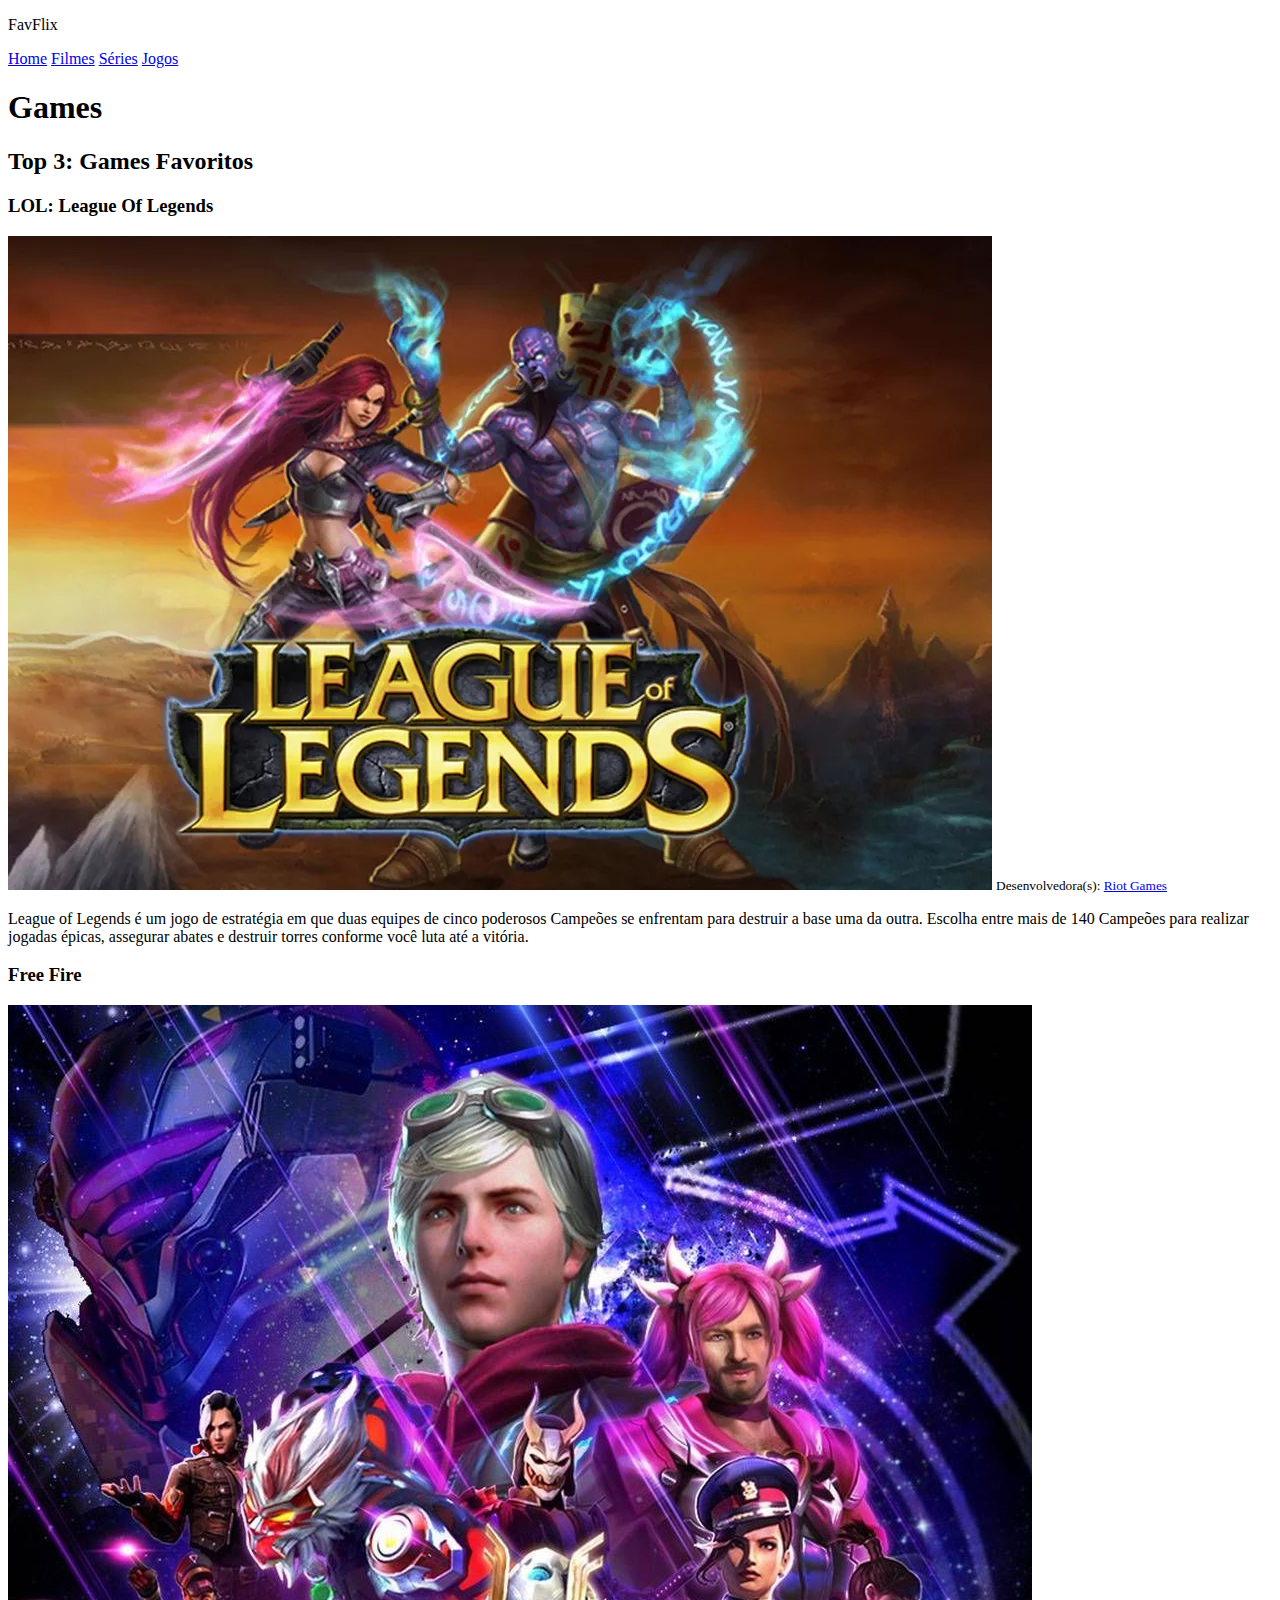
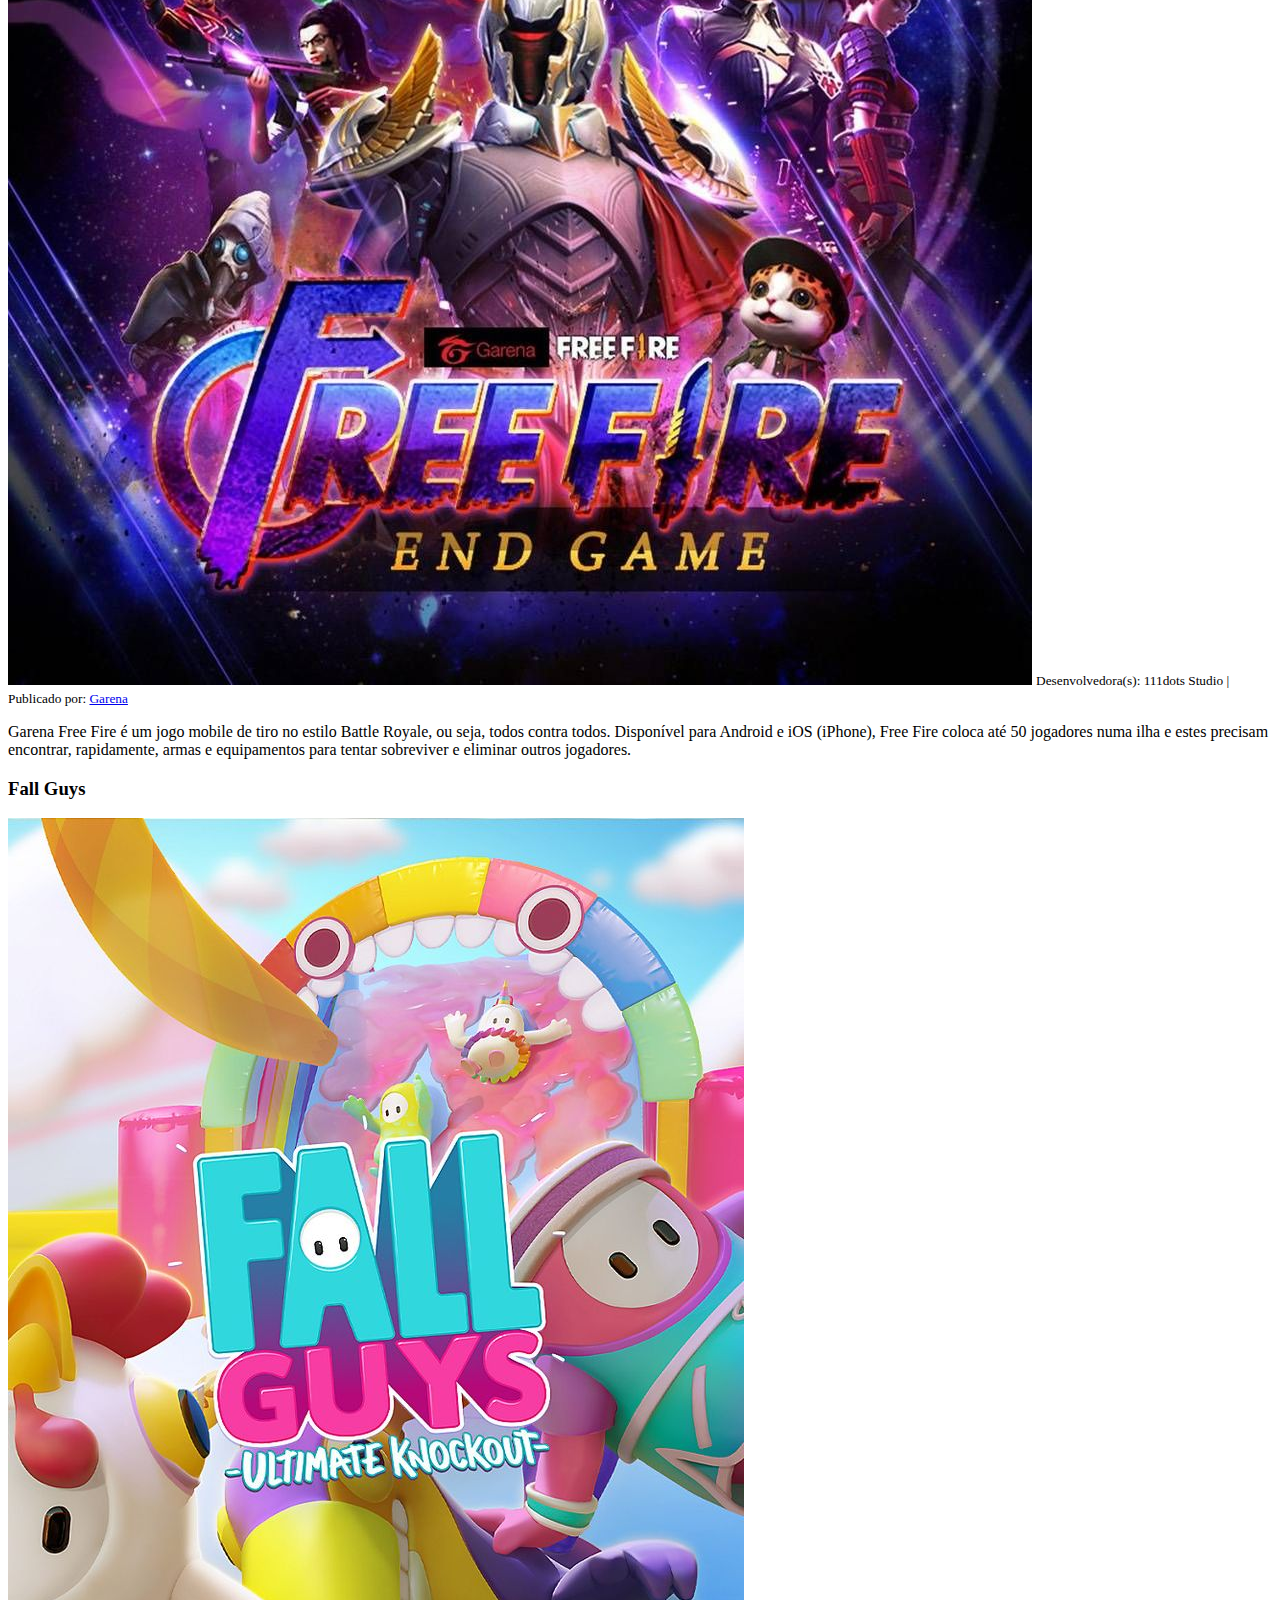
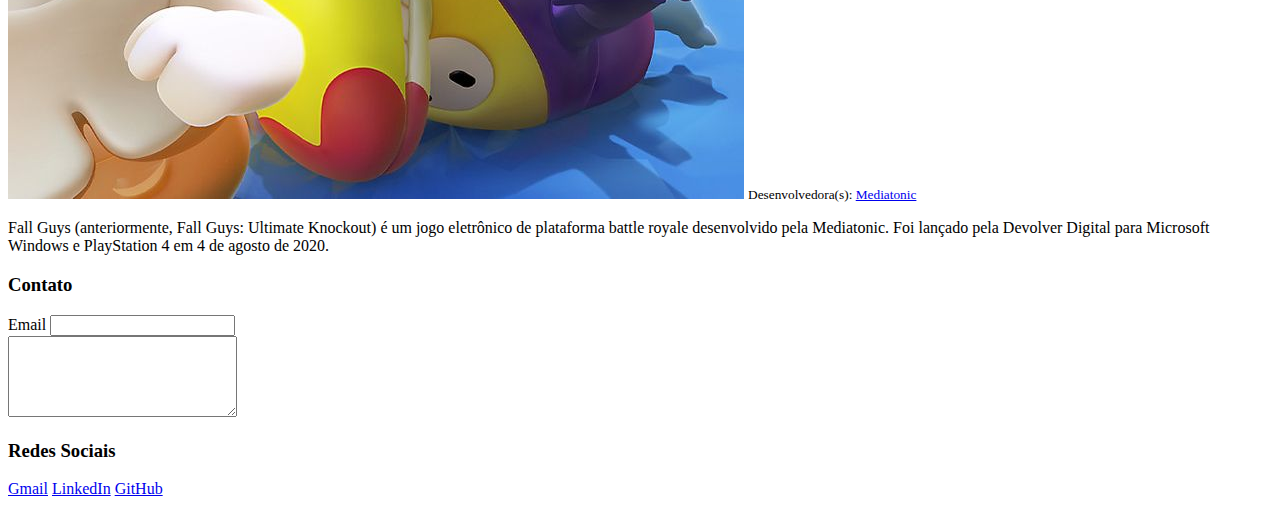
==== games.html @ 5ca2e0cc "add html structure part02" ====
<!DOCTYPE html>
<html lang="pt-BR">
    
<head>
    <meta charset="UTF-8">
    <meta http-equiv="X-UA-Compatible" content="IE=edge">
    <meta name="viewport" content="width=device-width, initial-scale=1.0">
    <title>FavFlix - Jogos</title>
</head>

    <body>
        <!--Website header-->
        <header>

            <p class="brand"><span class="white">Fav</span><span class="purple">Flix</span></p>

            <nav>

                <a class="links-navbar" href="index.html">Home</a>
                <a class="links-navbar" href="movies.html">Filmes</a>
                <a class="links-navbar" href="series.html">Séries</a>
                <a class="links-navbar" href="games.html">Jogos</a>

            </nav>

        </header>

        <!--Website body-->
        <main>

            <article>

                <h1 class="article-title">Games</h1>
                <h2 class="article-subtitle">Top 3: Games Favoritos</h2>

                <section class="article-container">

                    <h3>LOL: League Of Legends</h3>

                    <div class="container-contents">

                        <img src="images/games/lol.webp" alt="imagem do jogo LOL">
                        <small>Desenvolvedora(s): <a href="https://www.riotgames.com/pt-br" target="_blank">Riot Games</a></small>
                        <p>
                            League of Legends é um jogo de estratégia em que duas equipes de cinco poderosos Campeões se enfrentam para destruir a base uma da outra. 
                            Escolha entre mais de 140 Campeões para realizar jogadas épicas, assegurar abates e destruir torres conforme você luta até a vitória.
                        </p>

                    </div>

                </section>

                <section class="article-container">

                    <h3>Free Fire</h3>

                    <div class="container-contents">

                        <img src="images/games/free-fire.jpg" alt="imagem do filme coco">
                        <small>
                            Desenvolvedora(s): 111dots Studio |
                            Publicado por: <a href="https://reward.ff.garena.com/en">Garena</a>
                        </small>
                        <p>
                            Garena Free Fire é um jogo mobile de tiro no estilo Battle Royale, ou seja, todos contra todos. 
                            Disponível para Android e iOS (iPhone), Free Fire coloca até 50 jogadores numa ilha e estes precisam encontrar, rapidamente, 
                            armas e equipamentos para tentar sobreviver e eliminar outros jogadores.
                        </p>

                    </div>

                </section>

                <section class="article-container">

                    <h3>Fall Guys</h3>

                    <div class="container-contents">

                        <img src="images/games/fall-guys.jpg" alt="imagem do filme interestelar">
                        <small>Desenvolvedora(s): <a href="https://www.mediatonicgames.com/" target="_blank">Mediatonic</a></small>
                        <p>
                            Fall Guys (anteriormente, Fall Guys: Ultimate Knockout) é um jogo eletrônico de plataforma battle royale desenvolvido pela Mediatonic. 
                            Foi lançado pela Devolver Digital para Microsoft Windows e PlayStation 4 em 4 de agosto de 2020.
                        </p>

                    </div>

                </section>

            </article>

        </main>

        <!--Website footer-->
        <footer>

            <section class="contact">

                <div class="form-container">

                    <h3>Contato</h3>

                    <form>

                        <span id="email">Email</span>
                        <input type="email"> <br>
                        <textarea name="text-box" id="text-box" cols="26" rows="5"></textarea>

                    </form>

                </div>

            </section>

            <section class="social-media">

                <h3>Redes Sociais</h3>

                <div class="social-media-container">

                    <a href="mailto:thasyotp2002@gmail.com" target="_blank" class="links-social-media">Gmail</a>
                    <a href="https://www.linkedin.com/in/thasyo-peres-63aa27235/" target="_blank" class="links-social-media">LinkedIn</a>
                    <a href="https://github.com/Thasyo" target="_blank" class="links-social-media">GitHub</a>

                </div>

            </section>

        </footer>

    </body>

</html>
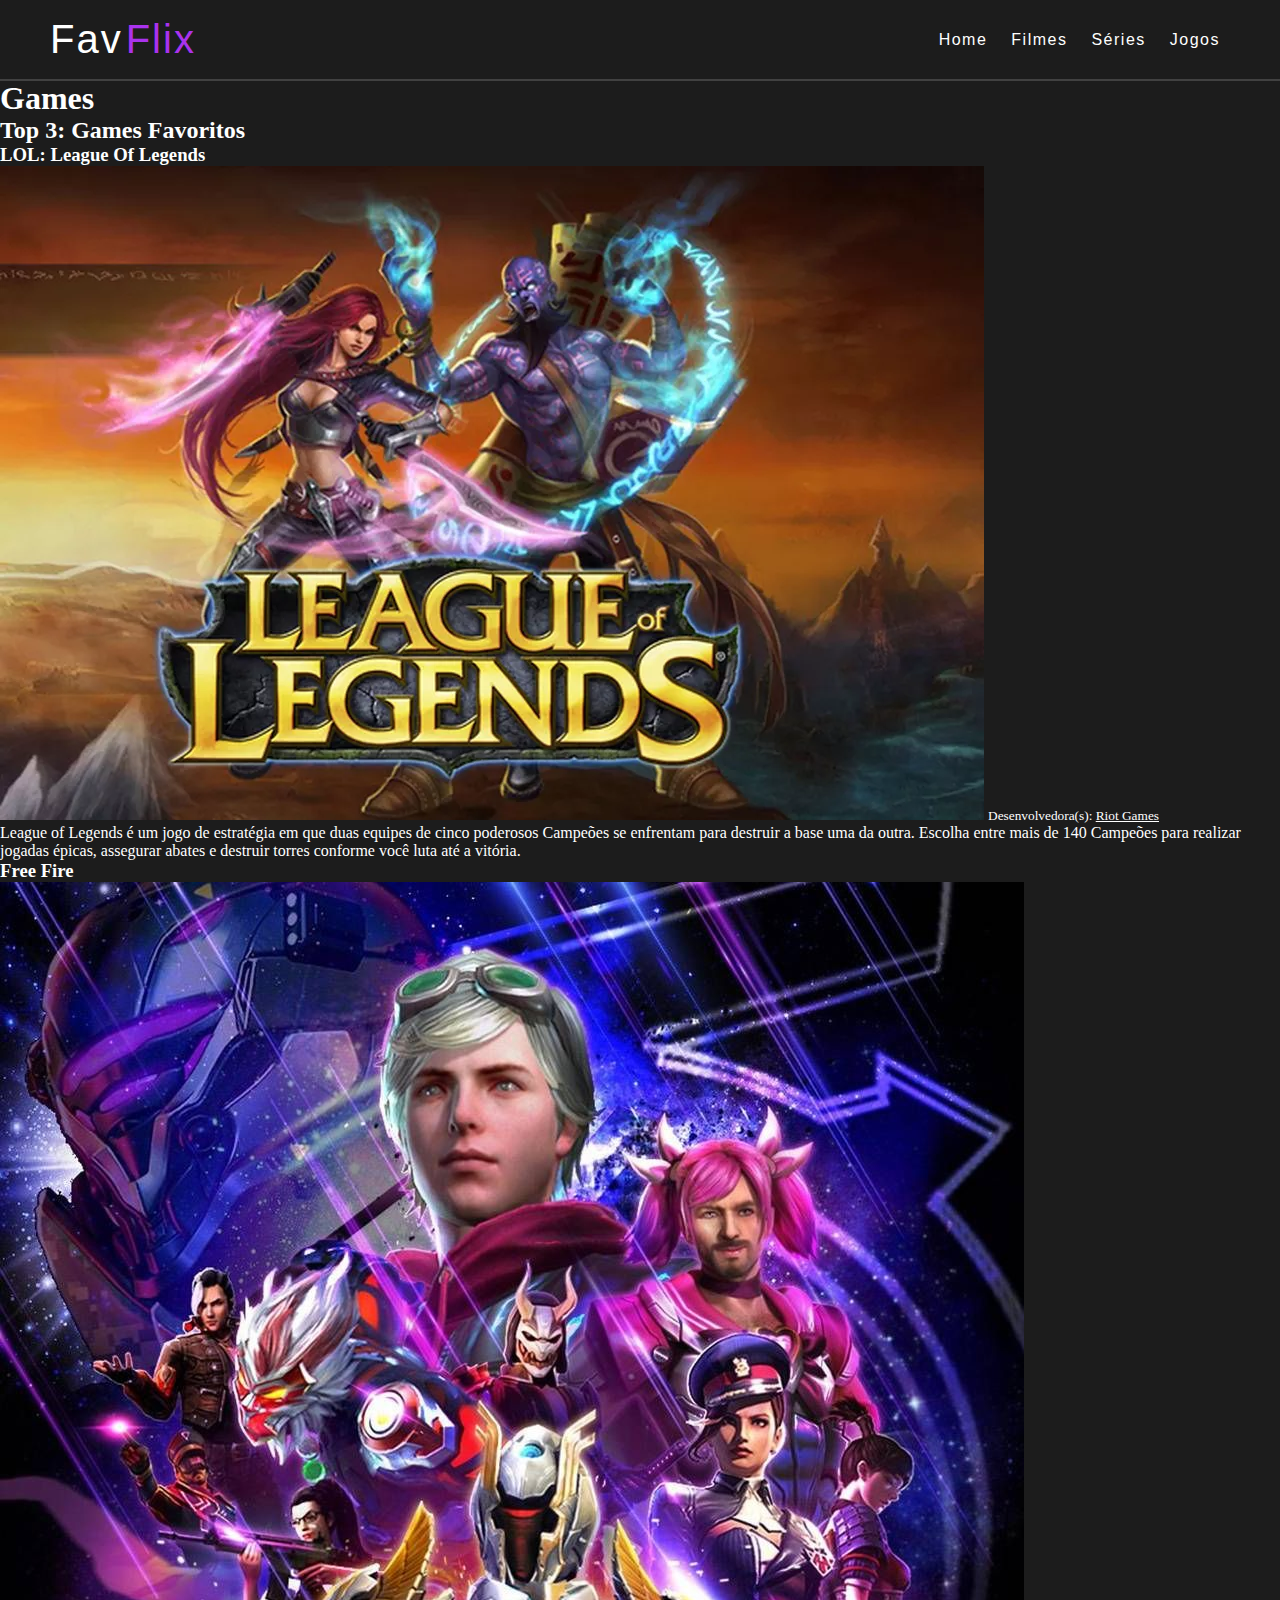
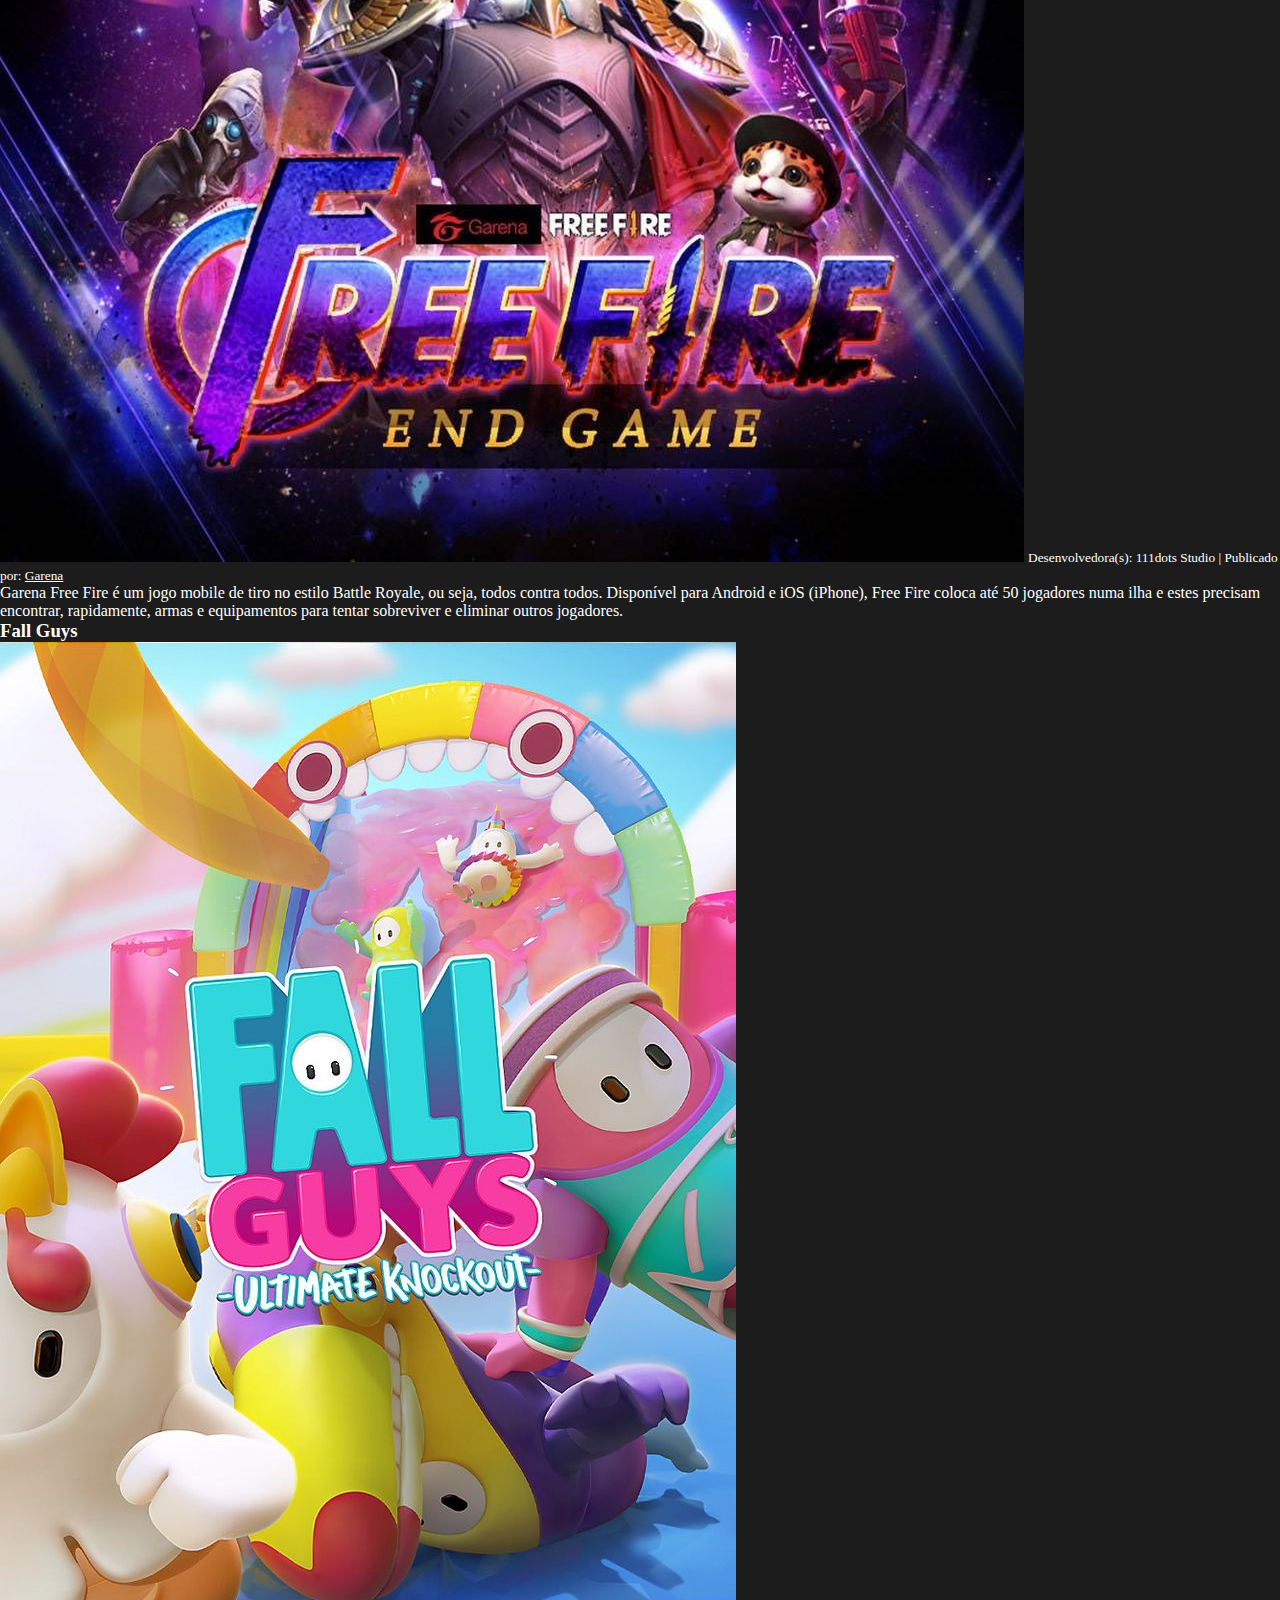
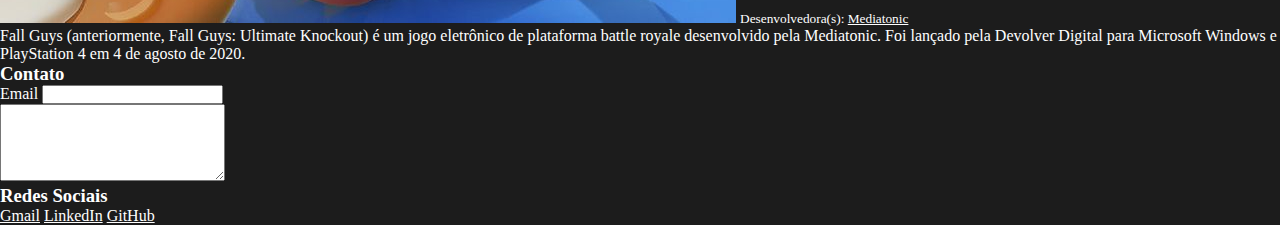
==== commit 5f65b285: "add header css" ====
--- a/games.html
+++ b/games.html
@@ -6,6 +6,8 @@
     <meta http-equiv="X-UA-Compatible" content="IE=edge">
     <meta name="viewport" content="width=device-width, initial-scale=1.0">
     <title>FavFlix - Jogos</title>
+    <link rel="stylesheet" href="css/header.css">
+    <link rel="stylesheet" href="css/index.css">
 </head>
 
     <body>
--- a/css/header.css
+++ b/css/header.css
@@ -0,0 +1,75 @@
+header{
+    width: 100%;
+    height: 80px;
+    background-color: #1C1C1C;
+    display: flex;
+    justify-content: space-between;
+    align-items: center;
+    border-bottom: 1px solid #ffffff2a;
+    box-shadow: 0 1px #ffffff2a;
+}
+
+header p{
+    margin-left: 50px;
+
+    transition: transform 0.5s;
+}
+
+header p:hover{
+    transform: scale(1.2);
+}
+
+header nav{
+    margin-right: 50px;
+}
+
+.brand{
+    font-family: Impact, Haettenschweiler, 'Arial Narrow Bold', sans-serif;
+    font-weight: 400;
+    font-size: 2.5em;
+    letter-spacing: 2px;
+}
+
+.white{
+    color: #ffff;
+}
+
+.purple{
+    color: #aa33ee;
+    margin-left: 3px;
+}
+
+header nav a{
+    text-decoration: none;
+    padding: 5px;
+    margin: 5px;
+    color: #ffff;
+    font-family: Impact, 'Arial Narrow Bold', sans-serif;
+    letter-spacing: 1.5px;
+}
+
+header nav a:hover{
+    color: #aa33ee;
+    text-decoration: 0.5px underline;
+    transition: 0.6s;
+}
+
+@media(max-width: 570px){
+    header{
+        display: flex;
+        flex-direction: column;
+        justify-content: center;
+        align-items: center;
+    }
+
+    header p{
+        margin-top: 10px;
+        margin-left: -50px;
+    }
+
+    header nav{
+        margin-top: 10px;
+        padding-bottom: 15px;
+        margin-right: 50px;
+    }
+}--- a/css/index.css
+++ b/css/index.css
@@ -0,0 +1,18 @@
+*{
+    margin: 0;
+    padding: 0;
+    box-sizing: border-box;
+    color: #ffff;
+}
+
+body{
+    width: 100%;
+    height: 100%;
+    background-color: #1C1C1C;
+}
+
+.right{
+    font-family: Impact, Haettenschweiler, 'Arial Narrow Bold', sans-serif;
+    font-size: 5em;
+    letter-spacing: 10px;
+}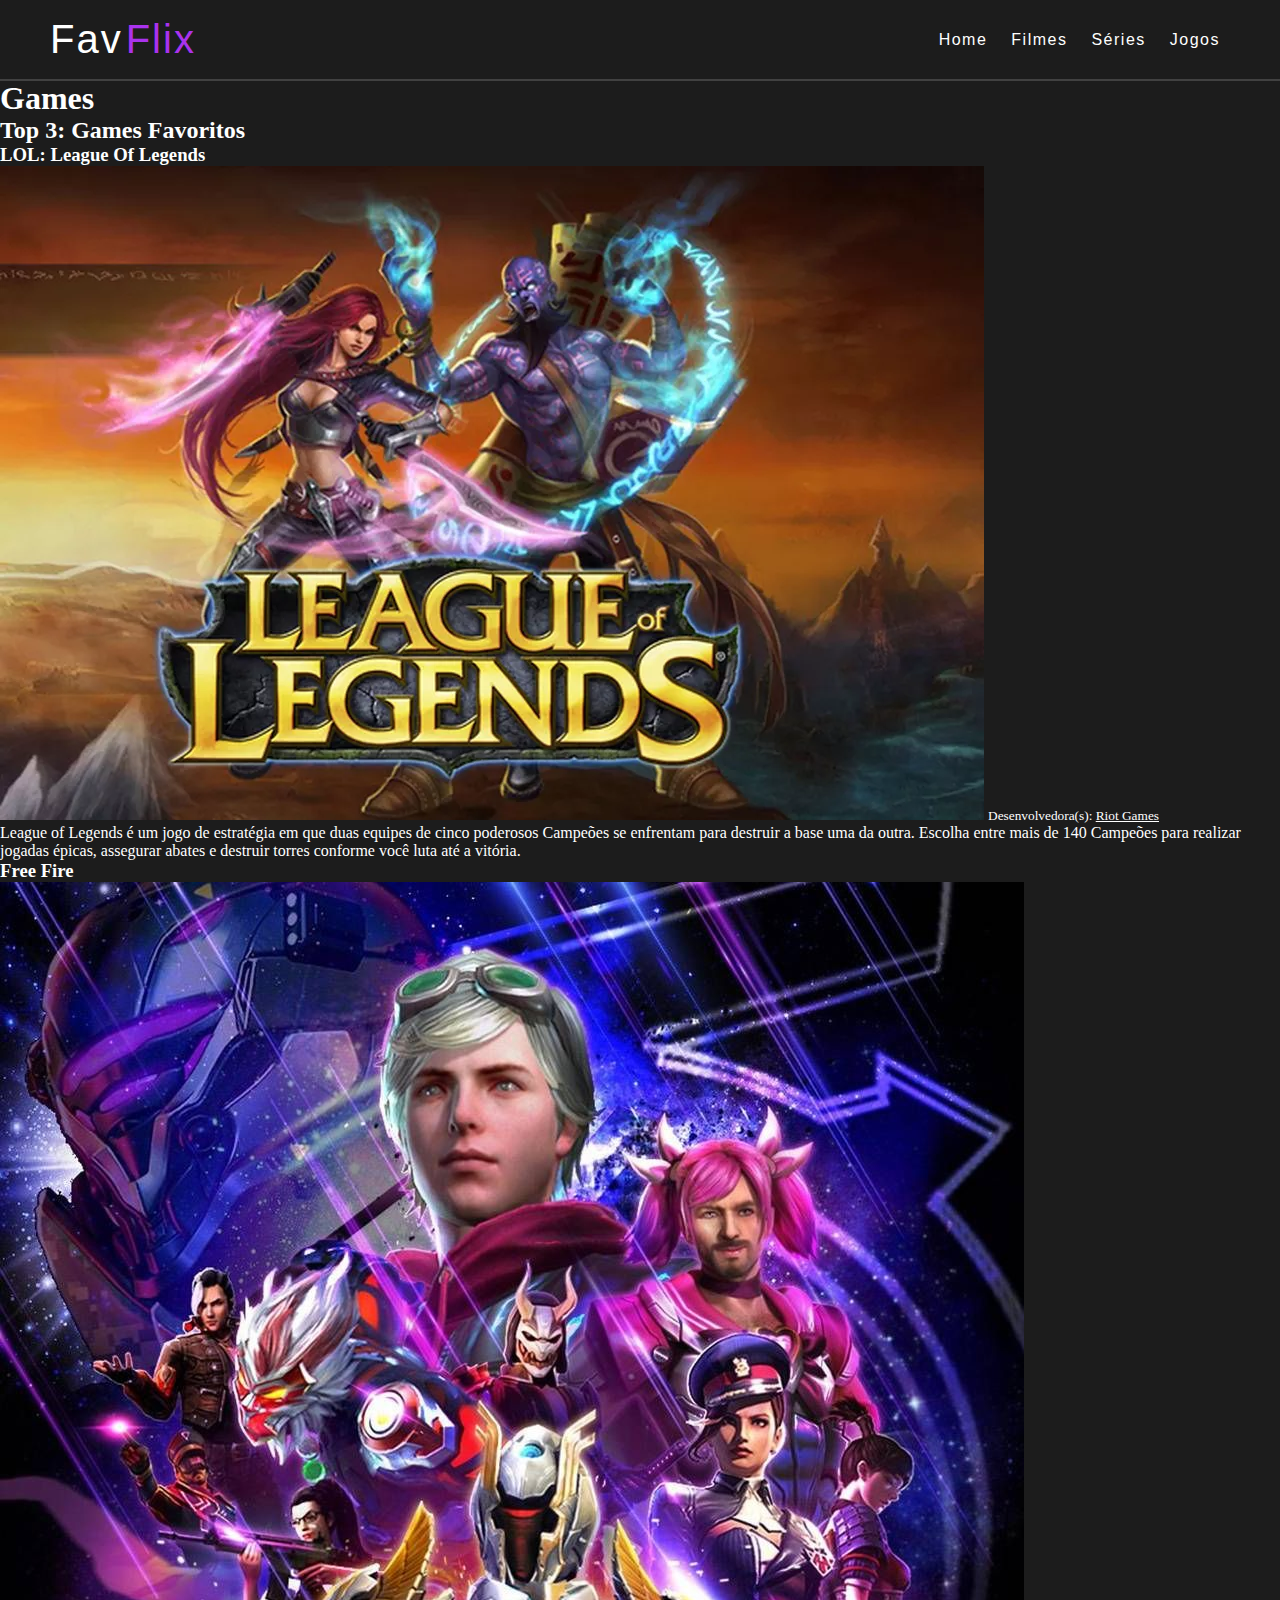
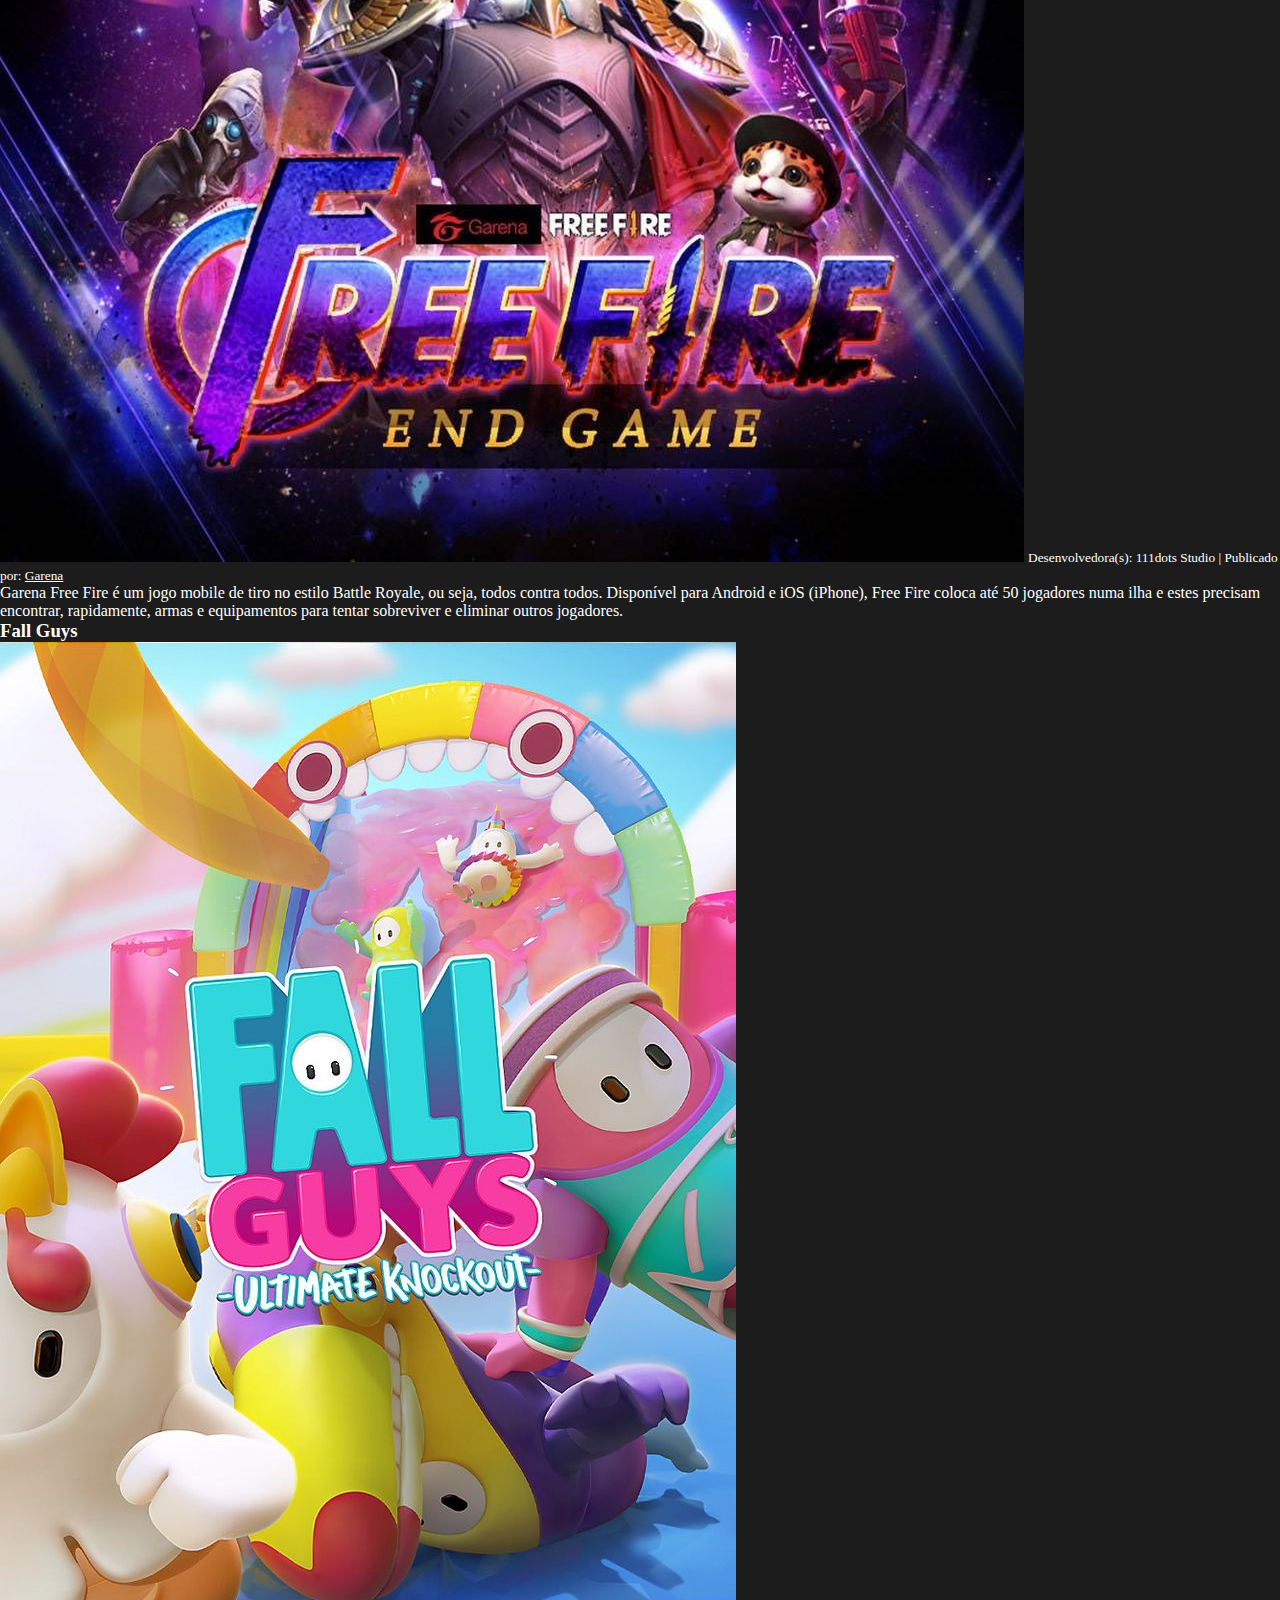
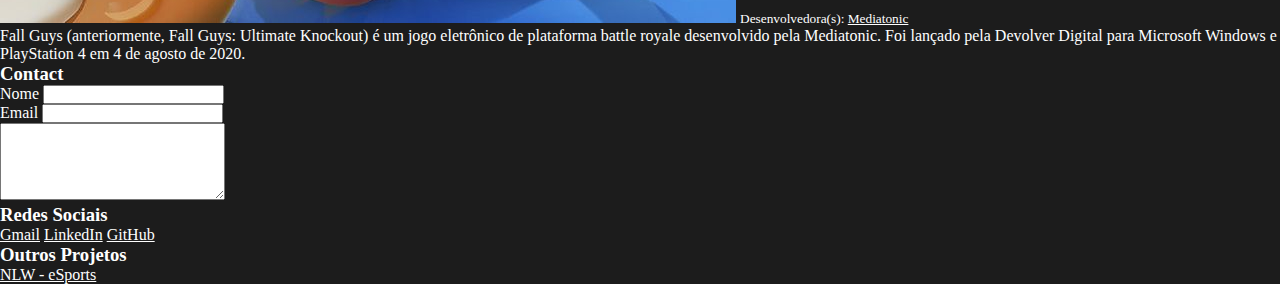
==== commit d063f941: "add new footer" ====
--- a/games.html
+++ b/games.html
@@ -101,12 +101,16 @@
 
                 <div class="form-container">
 
-                    <h3>Contato</h3>
+                    <h3>Contact</h3>
 
                     <form>
 
-                        <span id="email">Email</span>
-                        <input type="email"> <br>
+                        <label for="name">Nome</label>
+                        <input type="text" id="name"> <br>
+
+                        <label for="email">Email</label>
+                        <input type="email" id="email"> <br>
+                        
                         <textarea name="text-box" id="text-box" cols="26" rows="5"></textarea>
 
                     </form>
@@ -129,6 +133,18 @@
 
             </section>
 
+            <section class="project">
+
+                <h3>Outros Projetos</h3>
+
+                <div class="project-container">
+
+                    <a href="https://thasyo.github.io/nlw-explorer/" target="_blank" class="link-project">NLW - eSports</a>
+
+                </div>
+
+            </section>
+
         </footer>
 
     </body>
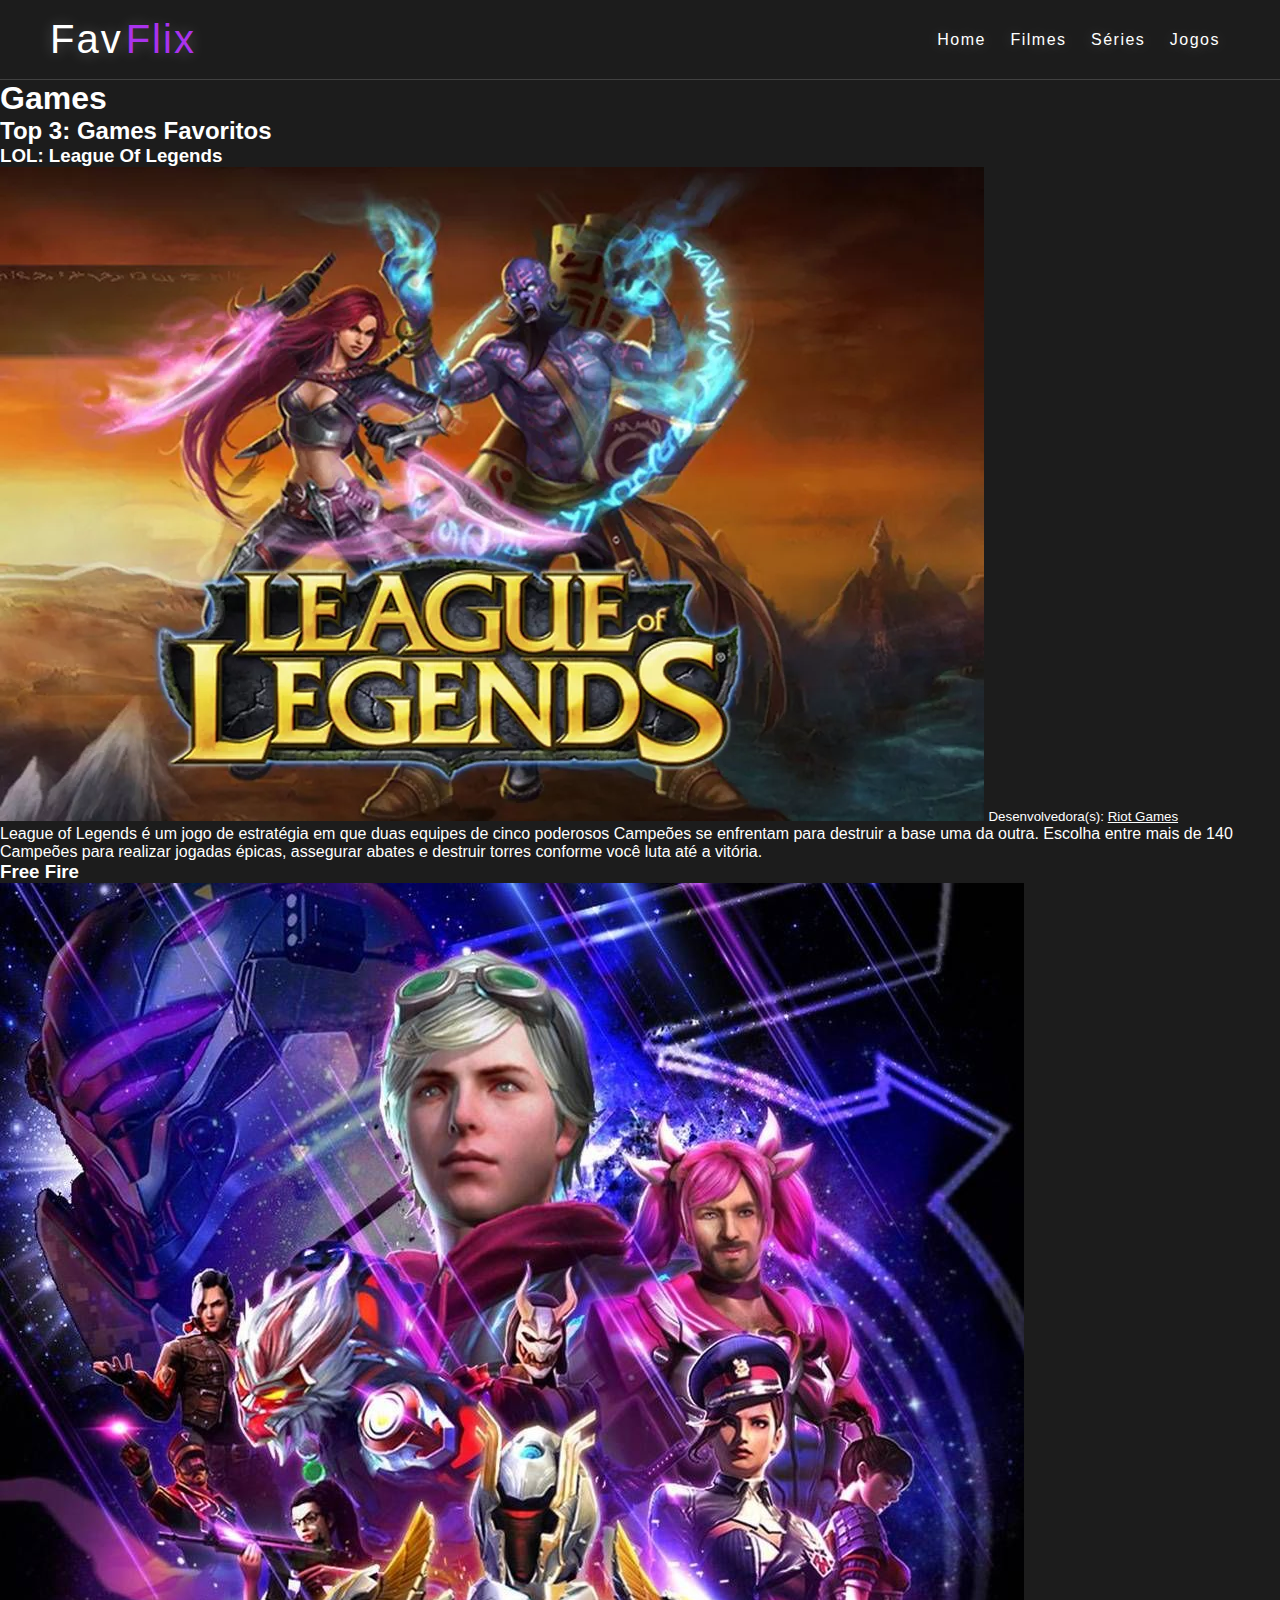
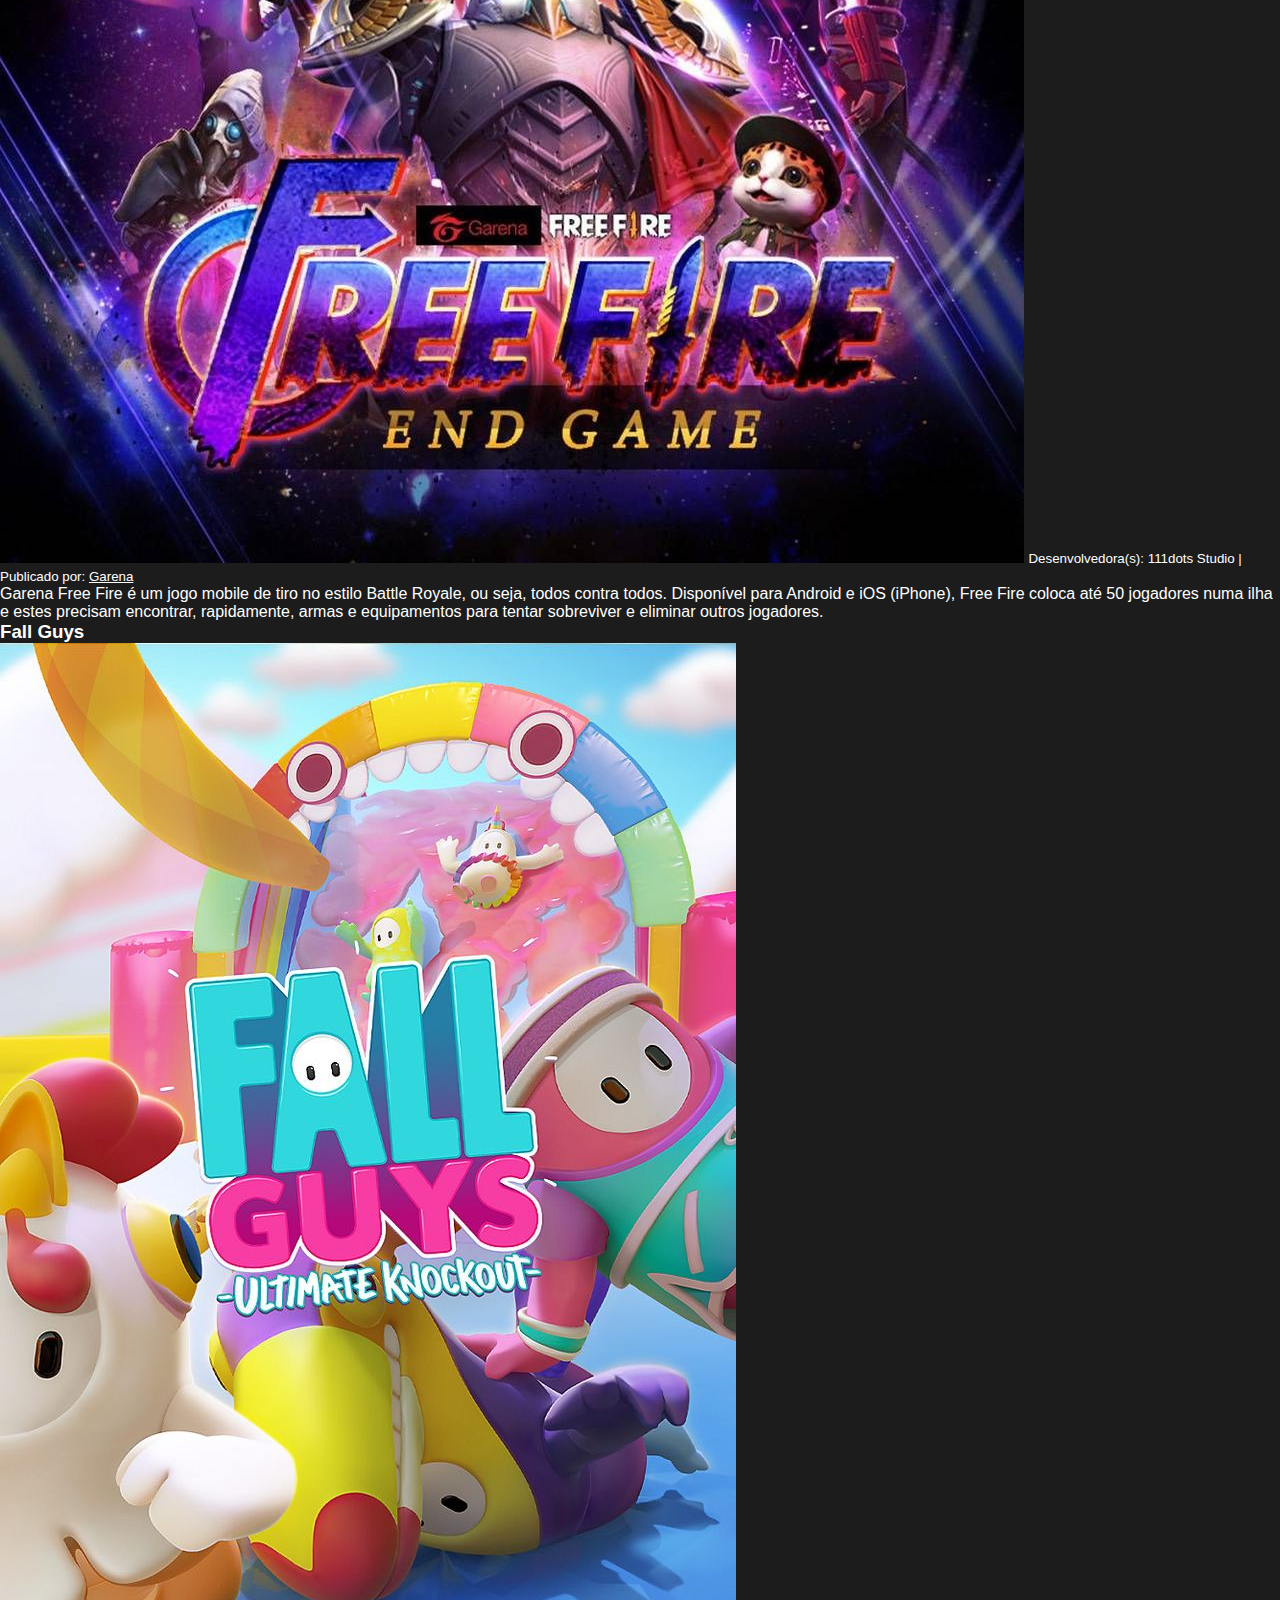
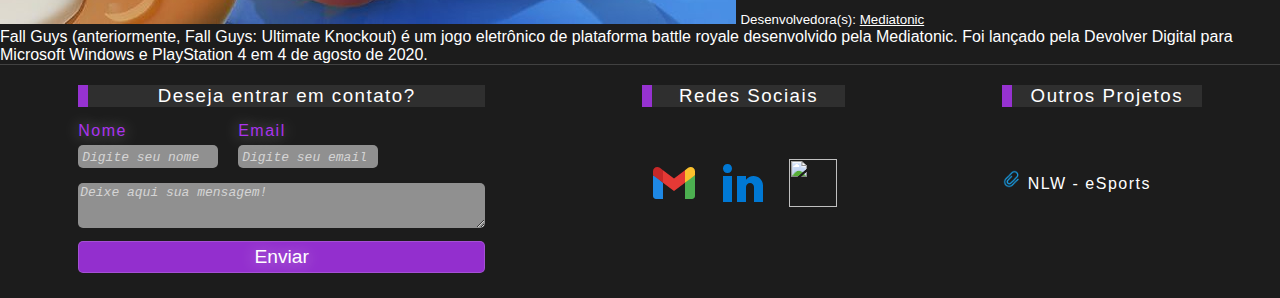
==== commit 663729b7: "add footer css and new footer html" ====
--- a/games.html
+++ b/games.html
@@ -8,6 +8,7 @@
     <title>FavFlix - Jogos</title>
     <link rel="stylesheet" href="css/header.css">
     <link rel="stylesheet" href="css/index.css">
+    <link rel="stylesheet" href="css/footer.css">
 </head>
 
     <body>
@@ -101,18 +102,23 @@
 
                 <div class="form-container">
 
-                    <h3>Contact</h3>
+                    <h3>Deseja entrar em contato?</h3>
 
                     <form>
+                        <div class="inputs">
+                            <div class="input-name">
+                                <label for="name">Nome</label>
+                                <input type="text" id="name" placeholder="Digite seu nome"> <br>
+                            </div>
+                            <div class="input-email">
+                                <label for="email">Email</label>
+                                <input type="email" id="email" placeholder="Digite seu email"> <br>
+                            </div>
+                        </div>
+                        
+                        <textarea name="text-box" id="text-box" cols="49" rows="3" placeholder="Deixe aqui sua mensagem!"></textarea> <br>
 
-                        <label for="name">Nome</label>
-                        <input type="text" id="name"> <br>
-
-                        <label for="email">Email</label>
-                        <input type="email" id="email"> <br>
-                        
-                        <textarea name="text-box" id="text-box" cols="26" rows="5"></textarea>
-
+                        <input type="button" id="button" value="Enviar">
                     </form>
 
                 </div>
@@ -125,9 +131,35 @@
 
                 <div class="social-media-container">
 
-                    <a href="mailto:thasyotp2002@gmail.com" target="_blank" class="links-social-media">Gmail</a>
-                    <a href="https://www.linkedin.com/in/thasyo-peres-63aa27235/" target="_blank" class="links-social-media">LinkedIn</a>
-                    <a href="https://github.com/Thasyo" target="_blank" class="links-social-media">GitHub</a>
+                    <a href="mailto:thasyotp2002@gmail.com" target="_blank" class="links-social-media">
+                        <svg xmlns="http://www.w3.org/2000/svg" x="0px" y="0px"
+                            width="48" height="48"
+                            viewBox="0 0 48 48"
+                            style=" fill:#000000;"><path fill="#4caf50" 
+                            d="M45,16.2l-5,2.75l-5,4.75L35,40h7c1.657,0,3-1.343,3-3V16.2z">
+                            </path><path fill="#1e88e5" d="M3,16.2l3.614,1.71L13,23.7V40H6c-1.657,0-3-1.343-3-3V16.2z"></path>
+                            <polygon fill="#e53935" points="35,11.2 24,19.45 13,11.2 12,17 13,23.7 24,31.95 35,23.7 36,17"></polygon>
+                            <path fill="#c62828" d="M3,12.298V16.2l10,7.5V11.2L9.876,8.859C9.132,8.301,8.228,8,7.298,8h0C4.924,8,3,9.924,3,12.298z"></path>
+                            <path fill="#fbc02d" d="M45,12.298V16.2l-10,7.5V11.2l3.124-2.341C38.868,8.301,39.772,8,40.702,8h0 C43.076,8,45,9.924,45,12.298z"></path>
+                        </svg>
+                    </a>
+
+                    <a href="https://www.linkedin.com/in/thasyo-peres-63aa27235/" target="_blank" class="links-social-media">
+                        <svg xmlns="http://www.w3.org/2000/svg" x="0px" y="0px"
+                            width="48" height="48"
+                            viewBox="0 0 48 48"
+                            style=" fill:#000000;"><path fill="#0078d4" 
+                            d="M8.421,14h0.052l0,0C11.263,14,13,12,13,9.5C12.948,6.945,11.263,5,8.526,5S4,6.945,4,9.5	
+                            C4,12,5.736,14,8.421,14z M4,17h9v26H4V17z M44,26.5c0-5.247-4.253-9.5-9.5-9.5c-3.053,0-5.762,1.446-7.5,3.684V17h-9v26h9V28l0,0	
+                            c0-2.209,1.791-4,4-4s4,1.791,4,4v15h9C44,43,44,27.955,44,26.5z"></path>
+                        </svg>
+                    </a>
+
+                    <a href="https://github.com/Thasyo" target="_blank" class="links-social-media">
+
+                        <img src="https://img.icons8.com/3d-fluency/100/000000/github.png" width="48" height="48"/>
+
+                    </a>
 
                 </div>
 
@@ -139,6 +171,7 @@
 
                 <div class="project-container">
 
+                    <img src="images/index-img/clipe.png" alt="clipe" width="20px"> 
                     <a href="https://thasyo.github.io/nlw-explorer/" target="_blank" class="link-project">NLW - eSports</a>
 
                 </div>
--- a/css/header.css
+++ b/css/header.css
@@ -6,7 +6,7 @@
     justify-content: space-between;
     align-items: center;
     border-bottom: 1px solid #ffffff2a;
-    box-shadow: 0 1px #ffffff2a;
+    text-shadow: 0px 1px 15px #ffffff44;
 }
 
 header p{
@@ -24,7 +24,7 @@
 }
 
 .brand{
-    font-family: Impact, Haettenschweiler, 'Arial Narrow Bold', sans-serif;
+    font-family: Impact, 'Arial Narrow Bold', sans-serif;
     font-weight: 400;
     font-size: 2.5em;
     letter-spacing: 2px;
--- a/css/index.css
+++ b/css/index.css
@@ -3,6 +3,7 @@
     padding: 0;
     box-sizing: border-box;
     color: #ffff;
+    font-family: Impact, Haettenschweiler, 'Arial Narrow Bold', sans-serif;
 }
 
 body{
--- a/css/footer.css
+++ b/css/footer.css
@@ -0,0 +1,108 @@
+footer{
+    letter-spacing: 1.5px;
+    display: flex;
+    justify-content: space-around;
+    border-top: 1px solid #ffffff2a;;
+}
+
+footer section{
+    margin-bottom: 25px;
+}
+
+footer section h3{
+    margin-top: 20px;
+    font-weight: 400;
+    text-align: center;
+
+    border-left: 10px solid #a933eed8;
+    background-color: #ffffff16;
+}
+
+.project{
+    width: 200px;
+}
+
+.links-social-media, .link-project{
+    text-decoration: none;
+}
+
+.social-media-container{
+    position: relative;
+    top: 25%;
+}
+
+.project-container{
+    position: relative;
+    top: 30%;
+}
+
+.social-media-container a{
+
+    margin: 8px;
+
+}
+
+.form-container h3{
+    margin-bottom: 10px;
+}
+
+form{
+    width: 100%;
+}
+
+form label{
+    color: #aa33ee;
+    text-shadow: 0px 1px 15px #ffffff82;
+    display: block;
+    margin: 5px 0px;
+}
+
+.inputs{
+    display: flex;
+    gap: 20px;
+    margin-bottom: 15px;
+}
+
+#name, #email, #text-box{
+    border: none;
+    background-color: rgba(255, 255, 255, 0.514);
+    border-radius: 5px;
+}
+
+input{
+    width: 140px;
+    padding: 4px;
+}
+
+input, textarea{
+    box-shadow: 0 0 0 0;
+    outline: 0;
+}
+
+input::placeholder{
+    color: rgba(255, 255, 255, 0.622);
+    font-family: 'Courier New', Courier, monospace;
+    font-size: small;
+    font-style: italic;
+    letter-spacing: none;
+}
+
+textarea::placeholder{
+    color: rgba(255, 255, 255, 0.622);
+    font-family: 'Courier New', Courier, monospace;
+    font-size: small;
+    font-style: italic;
+    padding: 2px;
+}
+
+#button{
+    color: #fff;
+    font-size: 1.2em;
+    text-shadow: 0px 1px 15px #ffffff82;
+    background-color: #a933eed8;
+    border: 1px solid #ffffff2a;
+    border-radius: 5px;
+    margin-top: 9px;
+    width: 100%;
+}
+
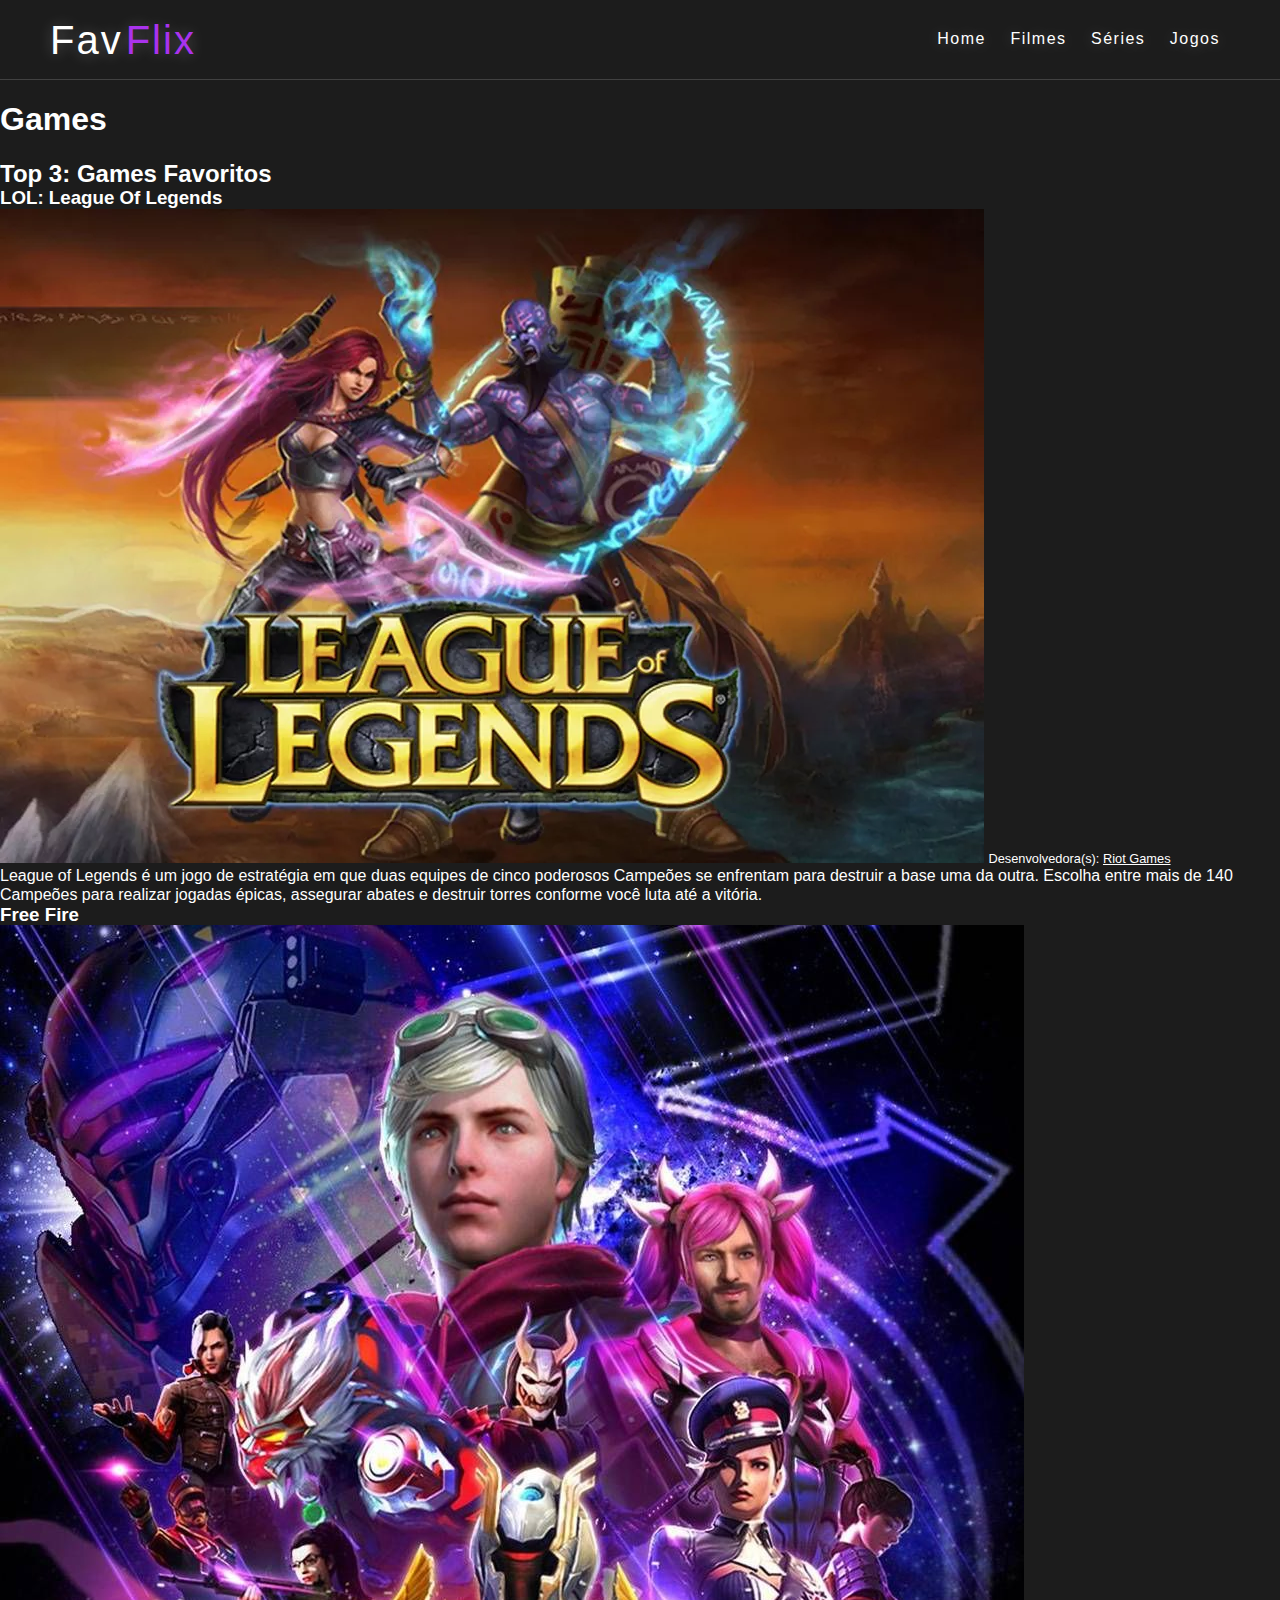
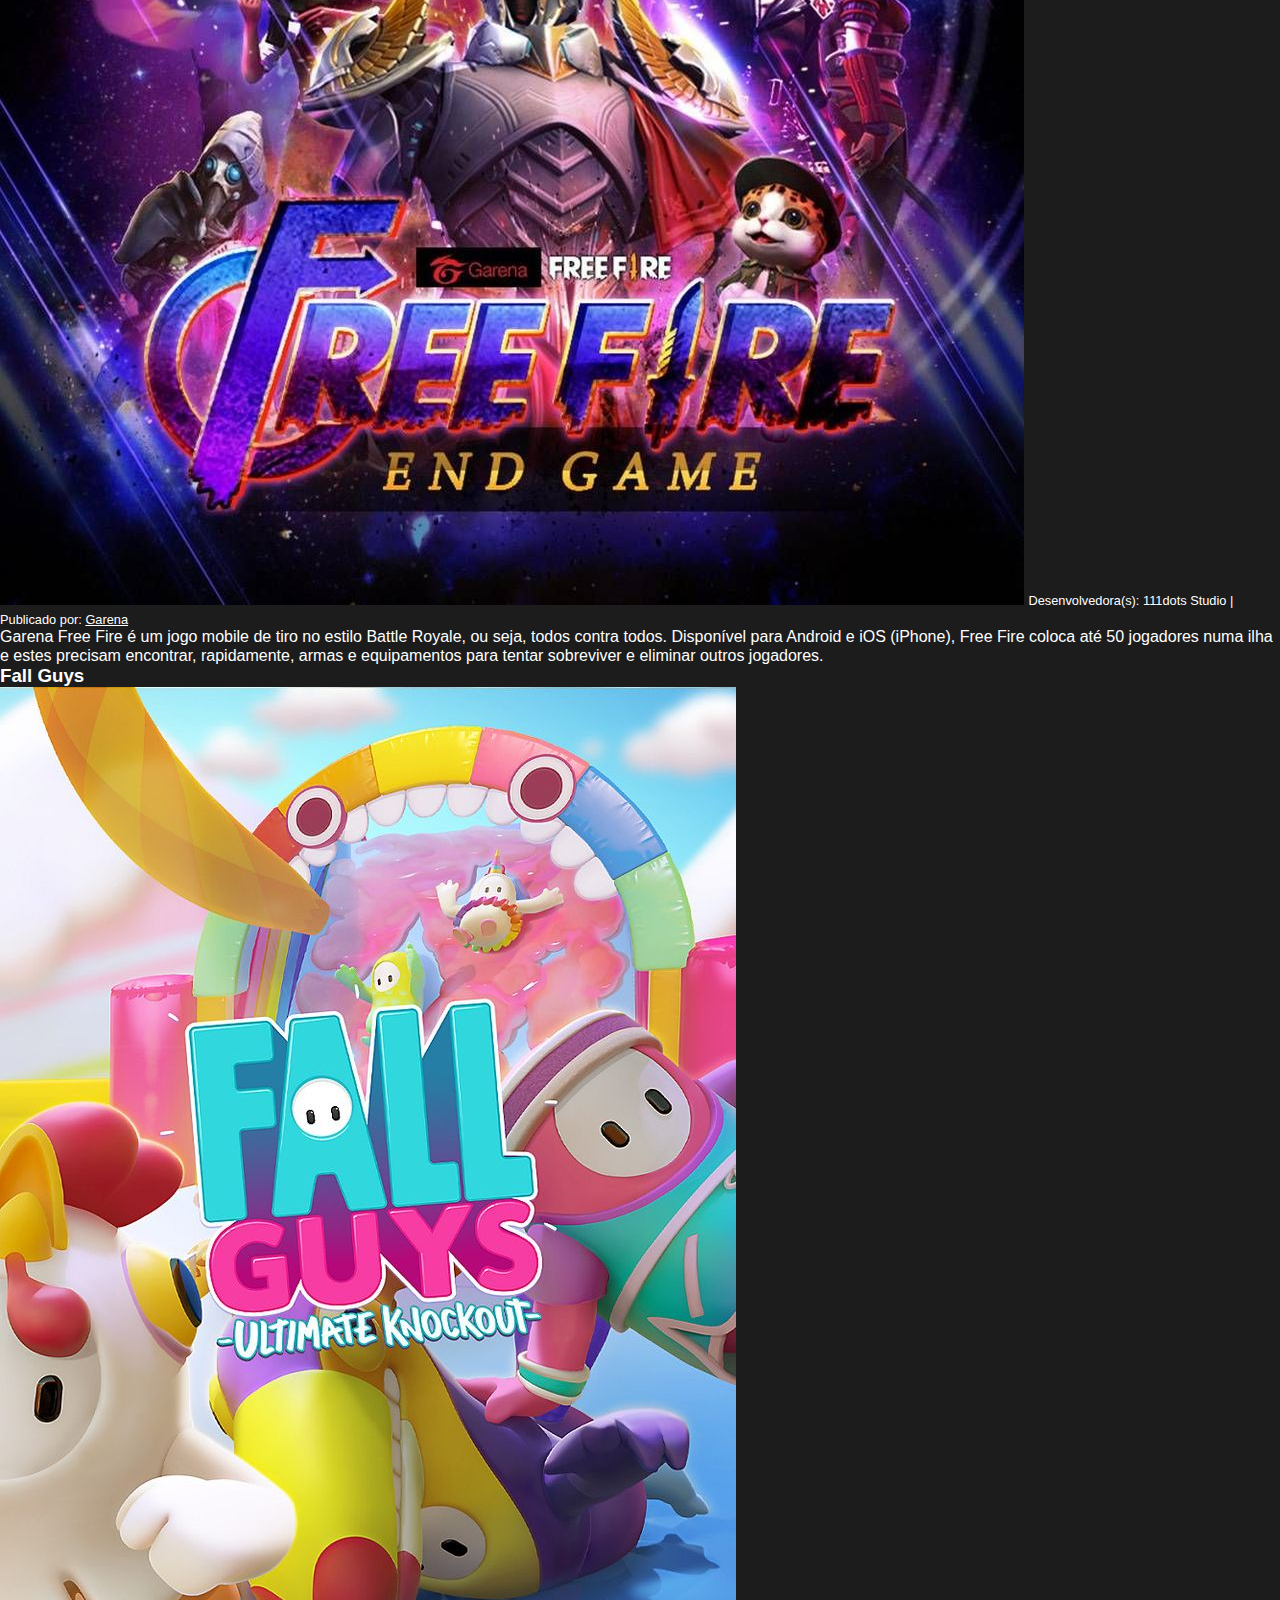
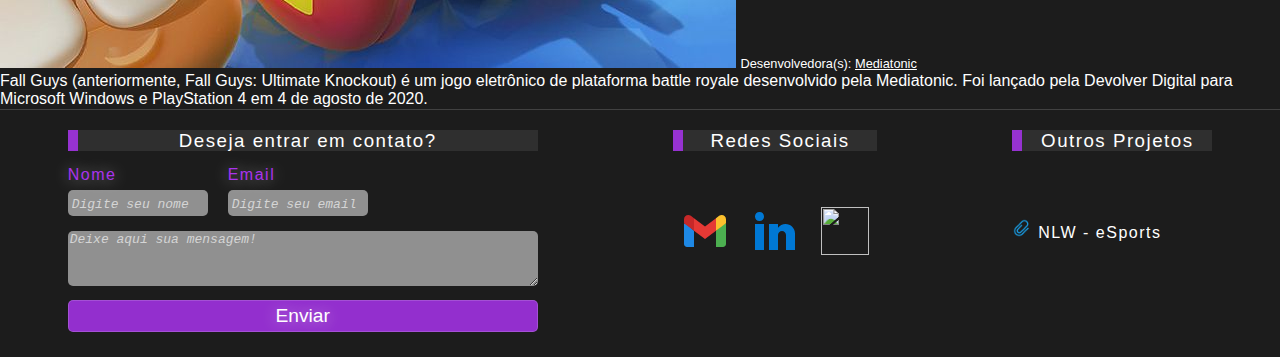
==== commit 5b77dd6b: "add normalize.css and html5shim" ====
--- a/games.html
+++ b/games.html
@@ -2,6 +2,13 @@
 <html lang="pt-BR">
     
 <head>
+
+    <link rel="stylesheet" href="css/normalize.css">
+
+    <!--[if lt IE 9]>
+	<script src="bower_components/html5shiv/dist/html5shiv.js"></script>
+    <![endif]-->
+
     <meta charset="UTF-8">
     <meta http-equiv="X-UA-Compatible" content="IE=edge">
     <meta name="viewport" content="width=device-width, initial-scale=1.0">
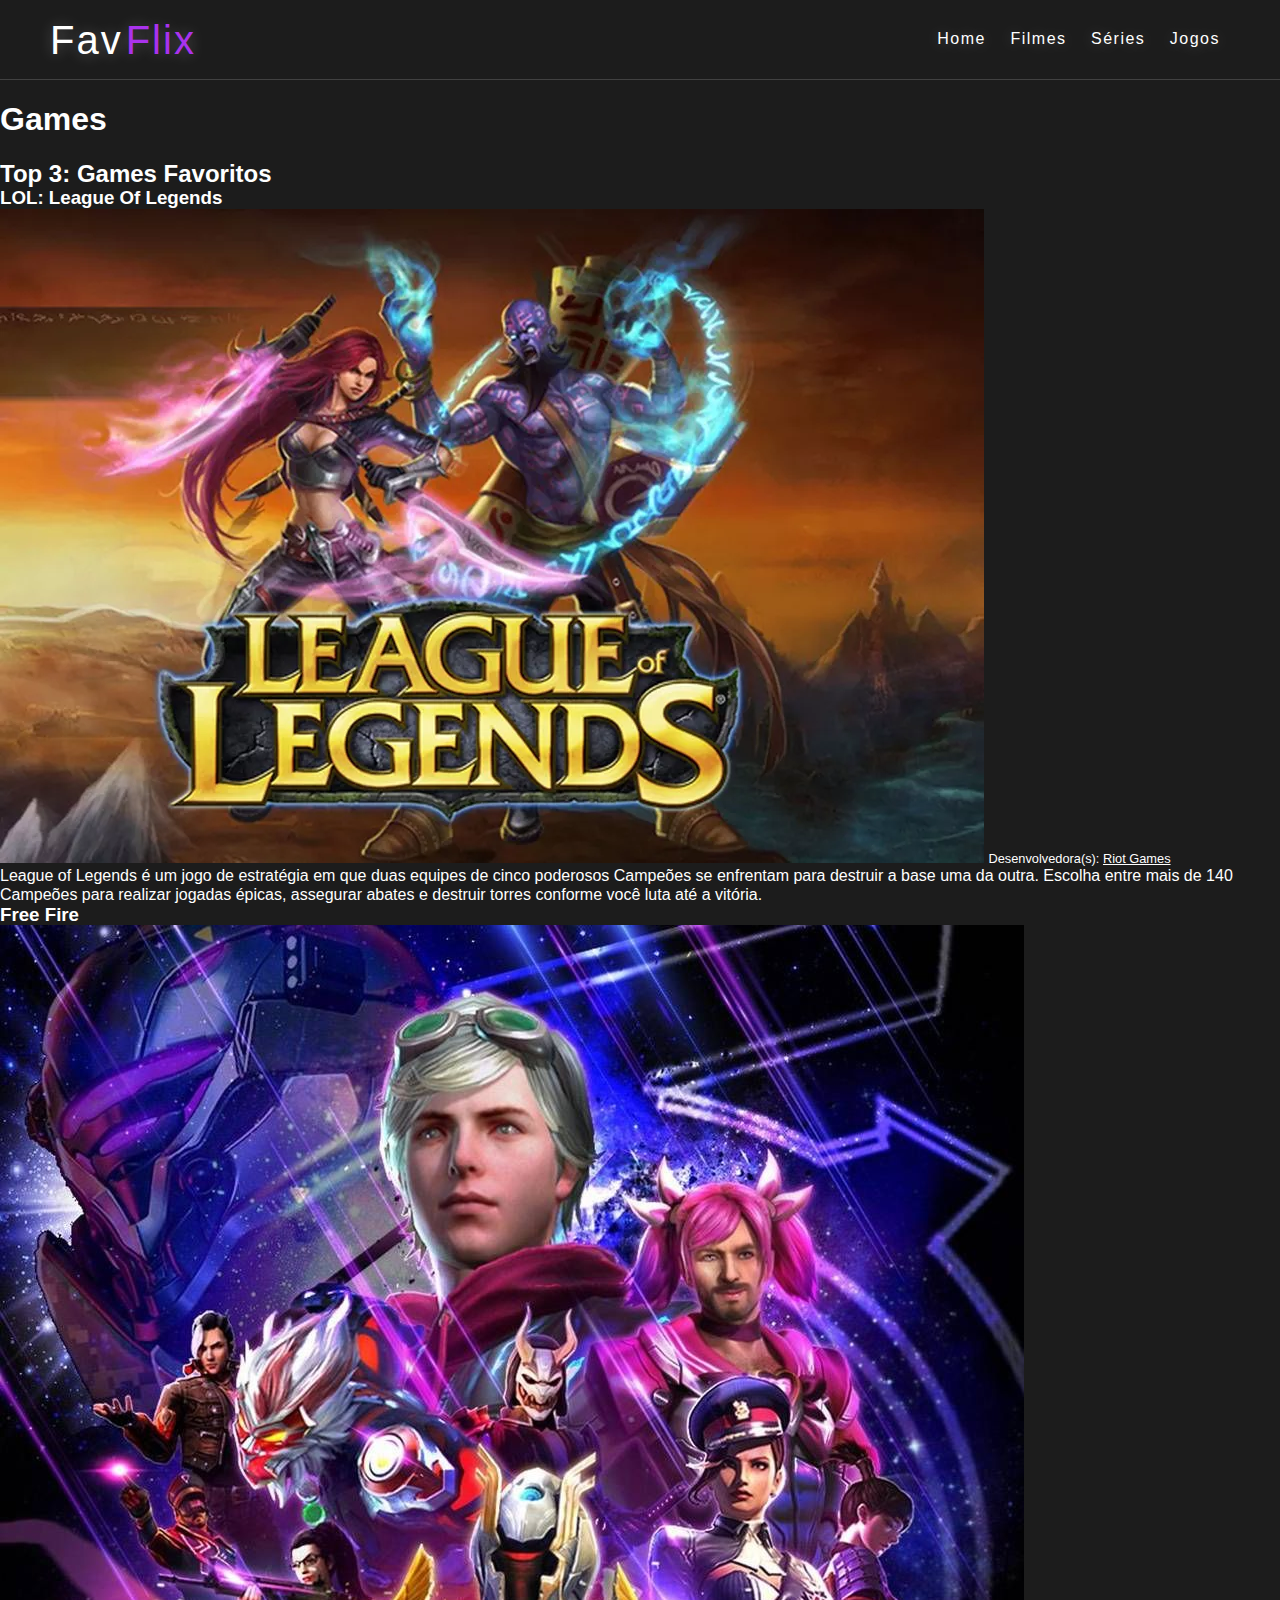
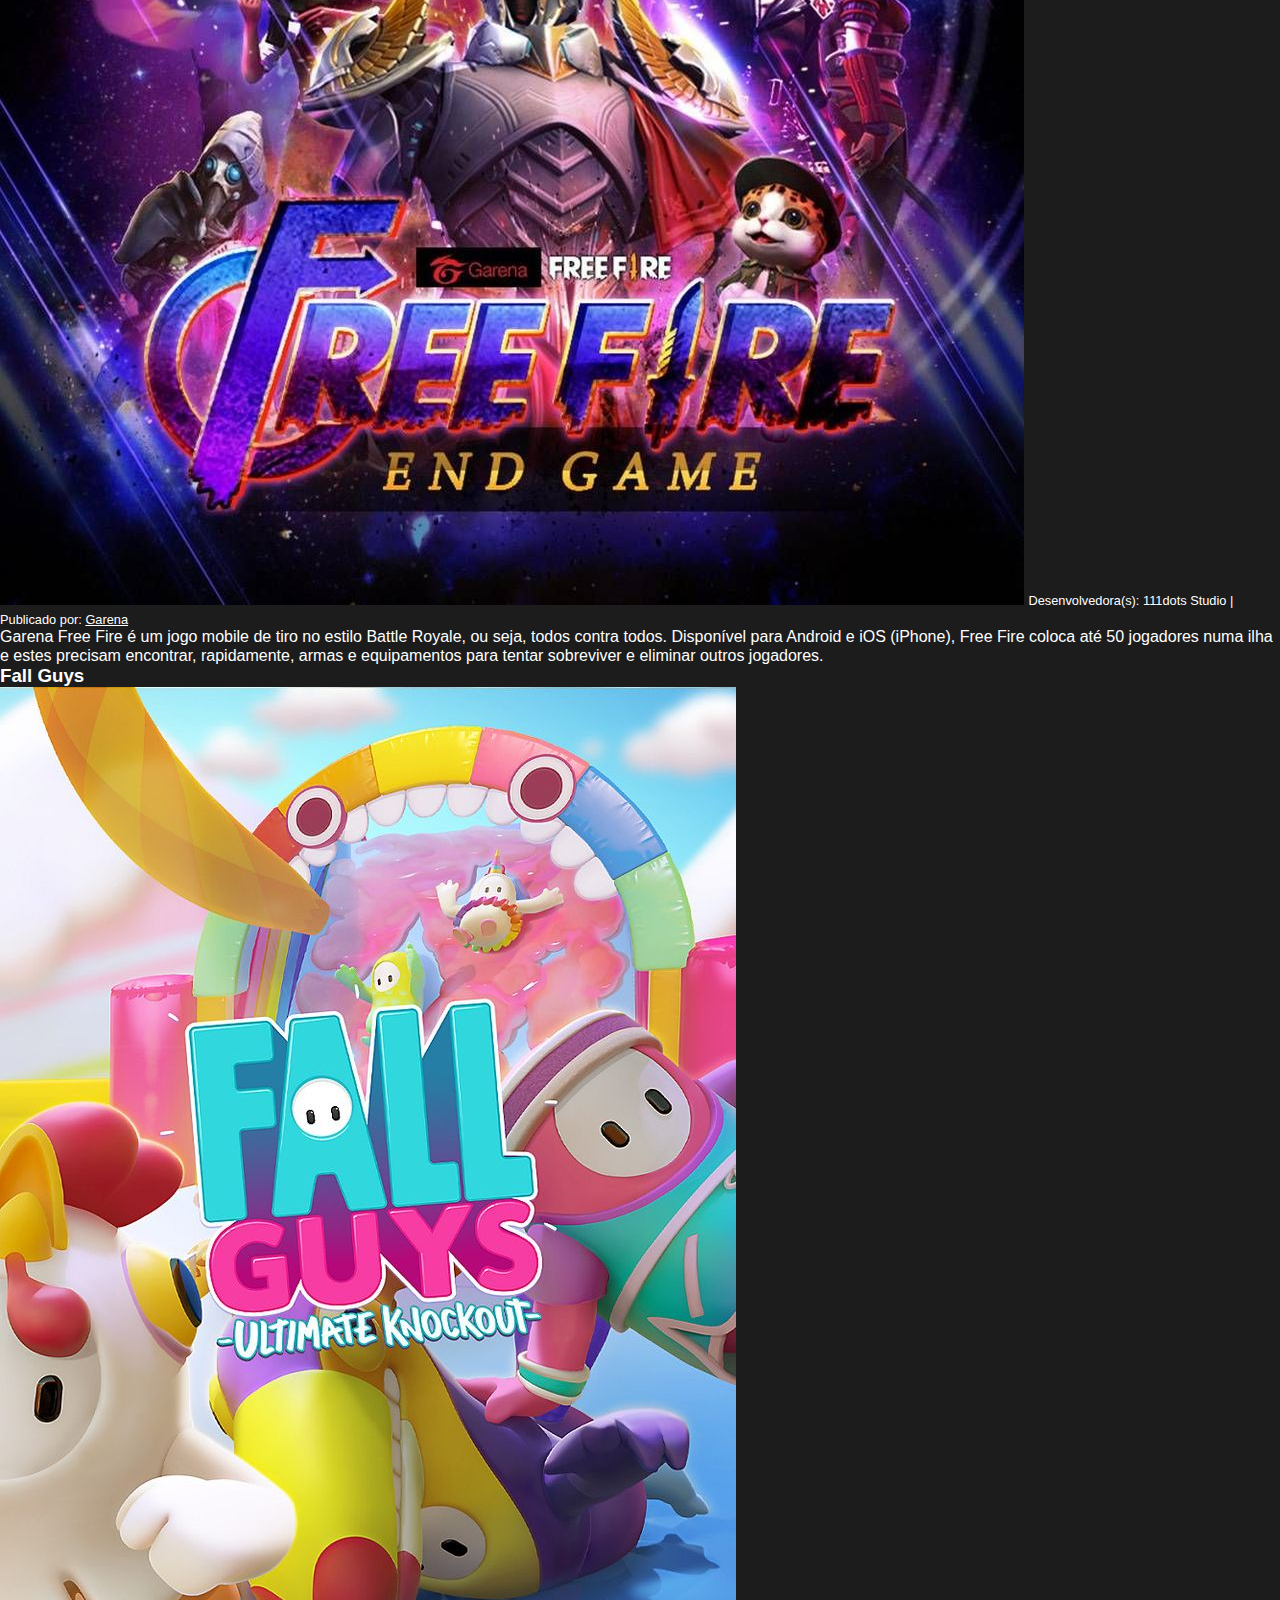
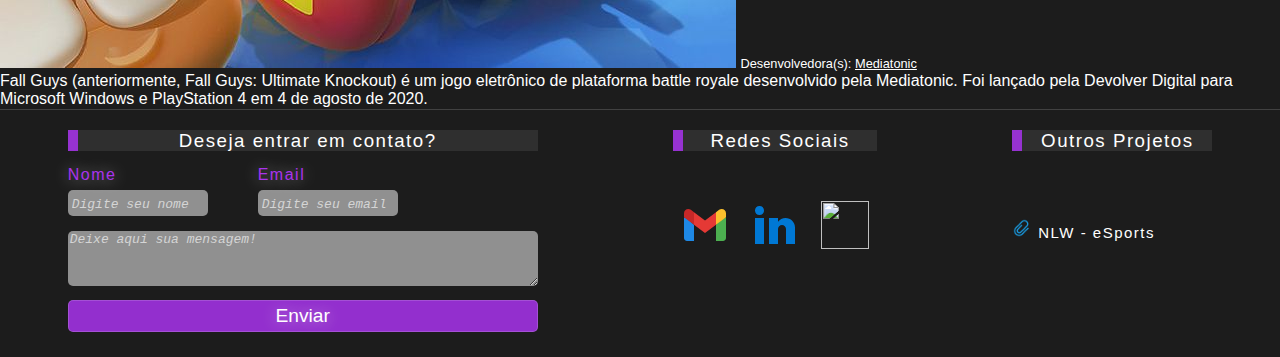
==== commit 422fcbee: "add main-index" ====
--- a/games.html
+++ b/games.html
@@ -109,7 +109,9 @@
 
                 <div class="form-container">
 
-                    <h3>Deseja entrar em contato?</h3>
+                    <div>
+                        <h3>Deseja entrar em contato?</h3>
+                    </div>
 
                     <form>
                         <div class="inputs">
@@ -125,7 +127,7 @@
                         
                         <textarea name="text-box" id="text-box" cols="49" rows="3" placeholder="Deixe aqui sua mensagem!"></textarea> <br>
 
-                        <input type="button" id="button" value="Enviar">
+                        <input type="submit" id="button" value="Enviar">
                     </form>
 
                 </div>
@@ -134,47 +136,46 @@
 
             <section class="social-media">
 
-                <h3>Redes Sociais</h3>
-
-                <div class="social-media-container">
-
-                    <a href="mailto:thasyotp2002@gmail.com" target="_blank" class="links-social-media">
-                        <svg xmlns="http://www.w3.org/2000/svg" x="0px" y="0px"
-                            width="48" height="48"
-                            viewBox="0 0 48 48"
-                            style=" fill:#000000;"><path fill="#4caf50" 
-                            d="M45,16.2l-5,2.75l-5,4.75L35,40h7c1.657,0,3-1.343,3-3V16.2z">
-                            </path><path fill="#1e88e5" d="M3,16.2l3.614,1.71L13,23.7V40H6c-1.657,0-3-1.343-3-3V16.2z"></path>
-                            <polygon fill="#e53935" points="35,11.2 24,19.45 13,11.2 12,17 13,23.7 24,31.95 35,23.7 36,17"></polygon>
-                            <path fill="#c62828" d="M3,12.298V16.2l10,7.5V11.2L9.876,8.859C9.132,8.301,8.228,8,7.298,8h0C4.924,8,3,9.924,3,12.298z"></path>
-                            <path fill="#fbc02d" d="M45,12.298V16.2l-10,7.5V11.2l3.124-2.341C38.868,8.301,39.772,8,40.702,8h0 C43.076,8,45,9.924,45,12.298z"></path>
-                        </svg>
-                    </a>
-
-                    <a href="https://www.linkedin.com/in/thasyo-peres-63aa27235/" target="_blank" class="links-social-media">
-                        <svg xmlns="http://www.w3.org/2000/svg" x="0px" y="0px"
-                            width="48" height="48"
-                            viewBox="0 0 48 48"
-                            style=" fill:#000000;"><path fill="#0078d4" 
-                            d="M8.421,14h0.052l0,0C11.263,14,13,12,13,9.5C12.948,6.945,11.263,5,8.526,5S4,6.945,4,9.5	
-                            C4,12,5.736,14,8.421,14z M4,17h9v26H4V17z M44,26.5c0-5.247-4.253-9.5-9.5-9.5c-3.053,0-5.762,1.446-7.5,3.684V17h-9v26h9V28l0,0	
-                            c0-2.209,1.791-4,4-4s4,1.791,4,4v15h9C44,43,44,27.955,44,26.5z"></path>
-                        </svg>
-                    </a>
-
-                    <a href="https://github.com/Thasyo" target="_blank" class="links-social-media">
-
-                        <img src="https://img.icons8.com/3d-fluency/100/000000/github.png" width="48" height="48"/>
-
-                    </a>
-
+                <div class="card-media">
+                    <div>
+                        <h3>Redes Sociais</h3>
+                    </div>
+                    <div class="social-media-container">
+                        <a href="mailto:thasyotp2002@gmail.com" target="_blank" class="links-social-media">
+                            <svg xmlns="http://www.w3.org/2000/svg" x="0px" y="0px"
+                                width="48" height="48"
+                                viewBox="0 0 48 48"
+                                style=" fill:#000000;"><path fill="#4caf50"
+                                d="M45,16.2l-5,2.75l-5,4.75L35,40h7c1.657,0,3-1.343,3-3V16.2z">
+                                </path><path fill="#1e88e5" d="M3,16.2l3.614,1.71L13,23.7V40H6c-1.657,0-3-1.343-3-3V16.2z"></path>
+                                <polygon fill="#e53935" points="35,11.2 24,19.45 13,11.2 12,17 13,23.7 24,31.95 35,23.7 36,17"></polygon>
+                                <path fill="#c62828" d="M3,12.298V16.2l10,7.5V11.2L9.876,8.859C9.132,8.301,8.228,8,7.298,8h0C4.924,8,3,9.924,3,12.298z"></path>
+                                <path fill="#fbc02d" d="M45,12.298V16.2l-10,7.5V11.2l3.124-2.341C38.868,8.301,39.772,8,40.702,8h0 C43.076,8,45,9.924,45,12.298z"></path>
+                            </svg>
+                        </a>
+                        <a href="https://www.linkedin.com/in/thasyo-peres-63aa27235/" target="_blank" class="links-social-media">
+                            <svg xmlns="http://www.w3.org/2000/svg" x="0px" y="0px"
+                                width="48" height="48"
+                                viewBox="0 0 48 48"
+                                style=" fill:#000000;"><path fill="#0078d4"
+                                d="M8.421,14h0.052l0,0C11.263,14,13,12,13,9.5C12.948,6.945,11.263,5,8.526,5S4,6.945,4,9.5
+                                C4,12,5.736,14,8.421,14z M4,17h9v26H4V17z M44,26.5c0-5.247-4.253-9.5-9.5-9.5c-3.053,0-5.762,1.446-7.5,3.684V17h-9v26h9V28l0,0
+                                c0-2.209,1.791-4,4-4s4,1.791,4,4v15h9C44,43,44,27.955,44,26.5z"></path>
+                            </svg>
+                        </a>
+                        <a href="https://github.com/Thasyo" target="_blank" class="links-social-media">
+                            <img src="https://img.icons8.com/3d-fluency/100/000000/github.png" width="48" height="48"/>
+                        </a>
+                    </div>
                 </div>
 
             </section>
 
             <section class="project">
 
-                <h3>Outros Projetos</h3>
+                <div>
+                    <h3>Outros Projetos</h3>
+                </div>
 
                 <div class="project-container">
 
--- a/css/header.css
+++ b/css/header.css
@@ -54,6 +54,22 @@
     transition: 0.6s;
 }
 
+@keyframes initial-site{
+
+    from{
+        transform: translateY(-100px);
+    }
+
+    top{
+        transform: translateY(0);
+    }
+
+}
+
+header{
+    animation: initial-site 1s 1 backwards;
+}
+
 @media(max-width: 570px){
     header{
         display: flex;
@@ -64,12 +80,22 @@
 
     header p{
         margin-top: 10px;
-        margin-left: -50px;
+        margin-left: 0px;
+        text-align: center;
     }
 
     header nav{
         margin-top: 10px;
         padding-bottom: 15px;
-        margin-right: 50px;
+        margin-left: 50px;
     }
+}
+
+@media(max-width: 380px){
+
+    header nav{
+        font-size: 14px;
+        margin: 0;
+    }
+
 }--- a/css/footer.css
+++ b/css/footer.css
@@ -18,6 +18,10 @@
     background-color: #ffffff16;
 }
 
+.contact{
+    text-align: center;
+}
+
 .project{
     width: 200px;
 }
@@ -36,9 +40,43 @@
     top: 30%;
 }
 
+.project div a{
+
+    font-size: 15px;
+
+}
+
+.project div a:hover{
+
+    font-size: 20px;
+    transition: 0.5s;
+
+}
+
+.social-media-container{
+
+    position: relative;
+    top: 50px;
+
+}
+
 .social-media-container a{
 
     margin: 8px;
+
+}
+
+.social-media-container a svg:hover{
+
+    transform: scale(1.3);
+    transition: transform 0.5s;
+
+}
+
+.social-media-container a img:hover{
+
+    transform: scale(1.3);
+    transition: transform 0.5s;
 
 }
 
@@ -59,7 +97,8 @@
 
 .inputs{
     display: flex;
-    gap: 20px;
+    justify-content: left;
+    gap: 50px;
     margin-bottom: 15px;
 }
 
@@ -72,12 +111,40 @@
 input{
     width: 140px;
     padding: 4px;
+    margin-left: 0px;
+}
+
+.input-name label, .input-email label{
+    text-align: left;
+
 }
 
 input, textarea{
     box-shadow: 0 0 0 0;
     outline: 0;
 }
+
+#name:focus{
+
+    transform: scale(1.1);
+    transition: transform 0.4s;
+
+} 
+
+#email:focus{
+
+    transform: scale(1.1);
+    transition: transform 0.4s;
+
+} 
+
+textarea:focus{
+    transform: scale(1.1);
+    transition: transform 0.5s;
+}
+
+
+
 
 input::placeholder{
     color: rgba(255, 255, 255, 0.622);
@@ -106,3 +173,110 @@
     width: 100%;
 }
 
+#button:hover{
+    cursor: pointer;
+    transform: scale(1.03);
+    transition: transform 0.3s;
+}
+
+/*Project animation*/
+
+@keyframes final-site{
+
+    from{
+        transform: translateY(250px);
+    }
+
+    top{
+        transform: translateY(0);
+    }
+
+}
+
+footer{
+    animation: final-site 1s 1 backwards;
+}
+
+/*footer titles*/
+
+@keyframes h3-animation {
+
+    from{
+
+        letter-spacing: none;
+
+    }
+
+    to{
+
+        letter-spacing: 1.8px;
+
+    }
+    
+}
+
+footer section h3{
+    animation: h3-animation 1.5s 1.3s infinite alternate;
+}
+
+/*Responsividade*/
+
+@media(max-width: 940px){
+
+    footer{
+        margin: 20px;
+        display: flex;
+        flex-direction: column;
+    }
+
+    .contact{
+        display: flex;
+        justify-content: center;
+    }
+
+    .social-media{
+        display: flex;
+        flex-direction: column;
+        text-align: center;
+    }
+
+    .social-media h3{
+        margin-bottom: 15px;
+        display: inline-block;
+        padding-left: 105px;
+        padding-right: 105px;
+    }
+
+    .social-media-container{
+
+        position: relative;
+        top: 15px;
+    
+    }
+
+    .project{
+        display: flex;
+        flex-direction: column;
+        text-align: center;
+        width: 100%;
+    }
+
+    .project h3{
+        position: relative;
+        right: 5px;
+        font-size: 15px;
+        margin-bottom: 15px;
+        display: inline-block;
+        padding-left: 100px;
+        padding-right: 120px;
+        margin-left: 10px;
+    }
+
+
+
+}
+
+
+
+
+
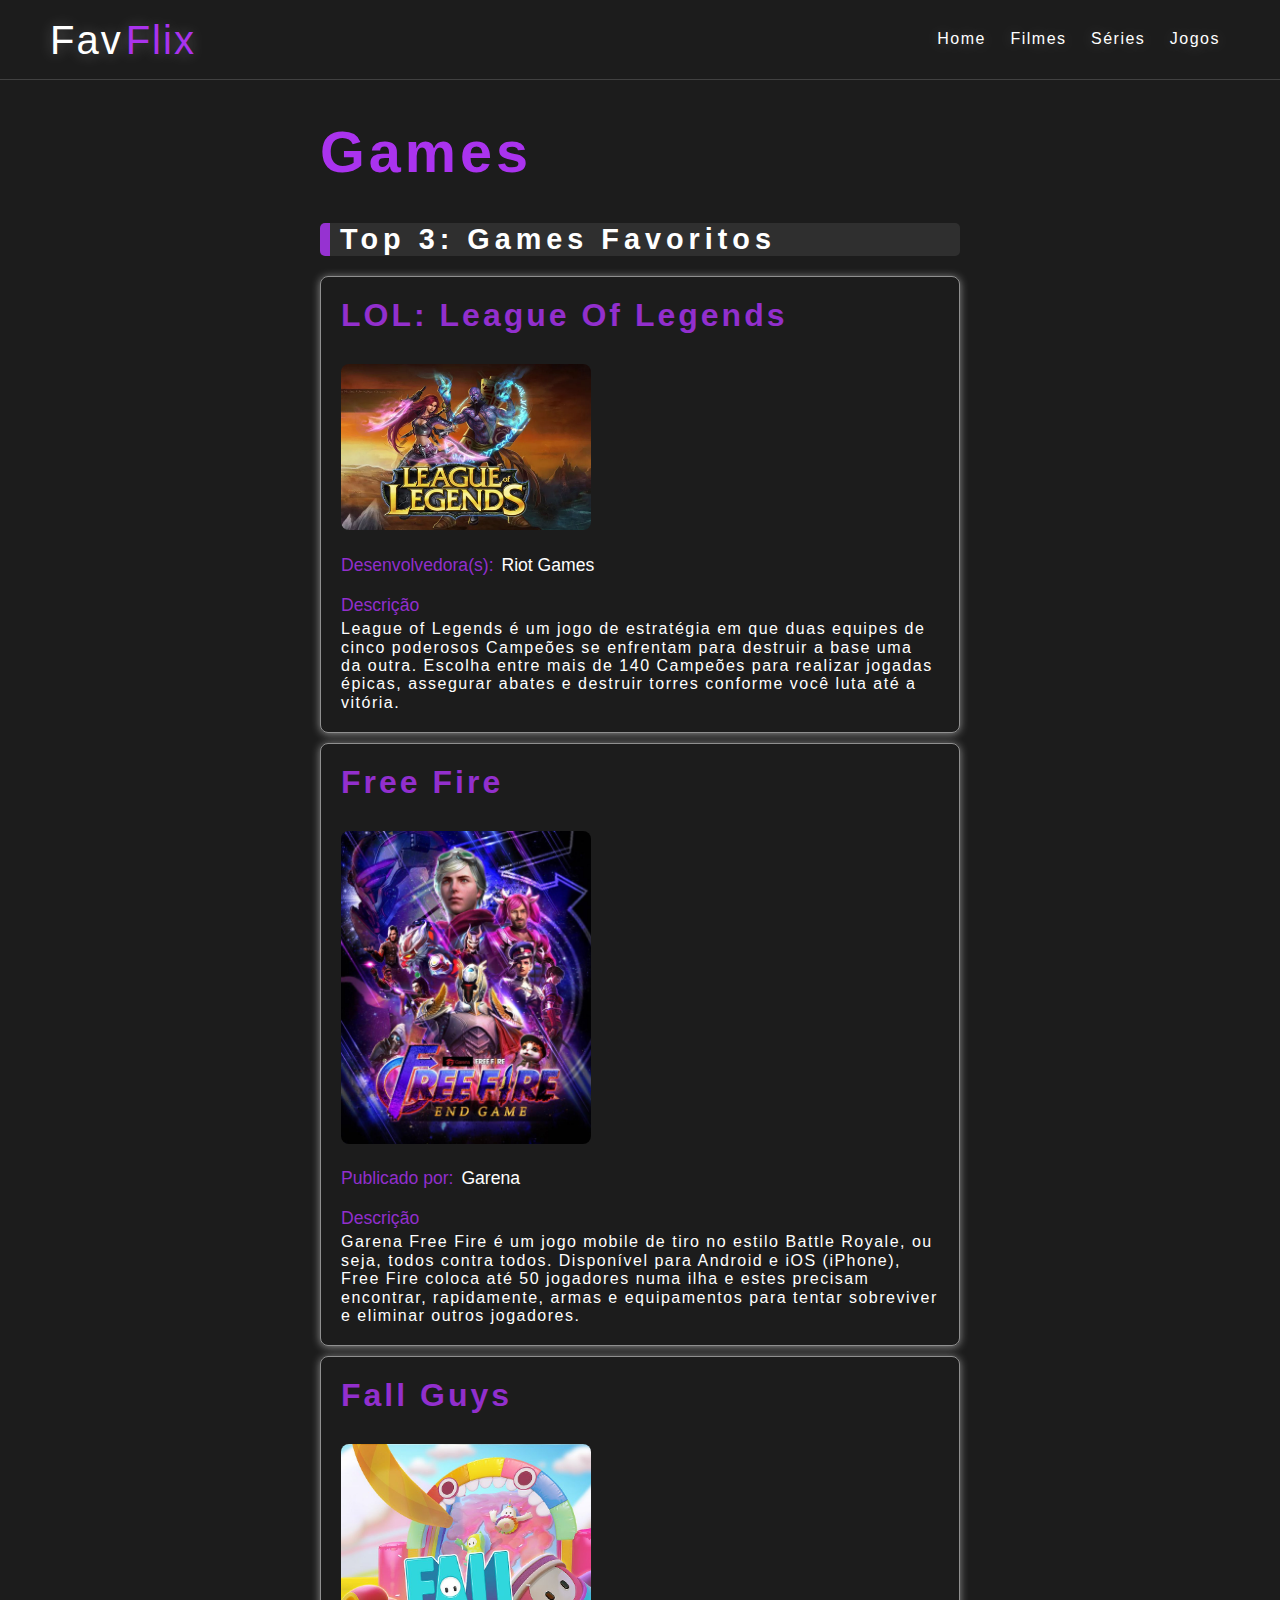
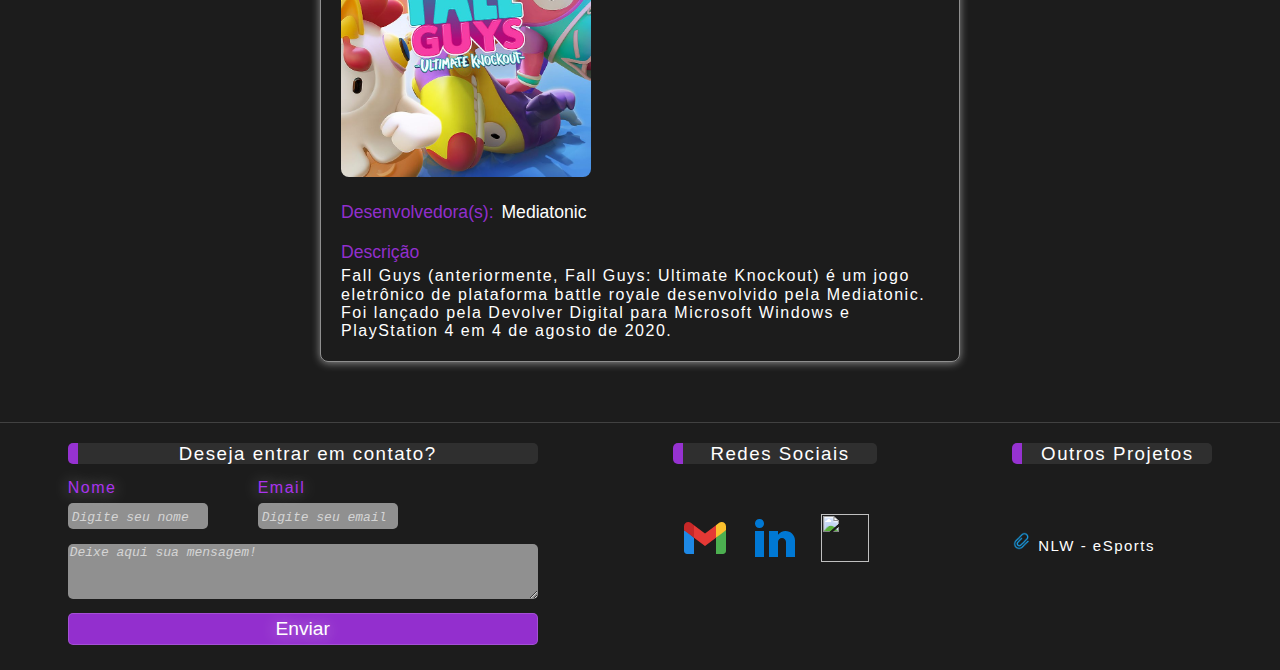
==== commit 90fd122a: "add main.css structure" ====
--- a/games.html
+++ b/games.html
@@ -15,6 +15,7 @@
     <title>FavFlix - Jogos</title>
     <link rel="stylesheet" href="css/header.css">
     <link rel="stylesheet" href="css/index.css">
+    <link rel="stylesheet" href="css/main.css">
     <link rel="stylesheet" href="css/footer.css">
 </head>
 
@@ -40,8 +41,10 @@
 
             <article>
 
-                <h1 class="article-title">Games</h1>
-                <h2 class="article-subtitle">Top 3: Games Favoritos</h2>
+                <div class="title-subtitle">
+                    <h1 class="article-title">Games</h1>
+                    <h2 class="article-subtitle">Top 3: Games Favoritos</h2>
+                </div>
 
                 <section class="article-container">
 
@@ -51,6 +54,9 @@
 
                         <img src="images/games/lol.webp" alt="imagem do jogo LOL">
                         <small>Desenvolvedora(s): <a href="https://www.riotgames.com/pt-br" target="_blank">Riot Games</a></small>
+                        <small>
+                            Descrição
+                        </small>
                         <p>
                             League of Legends é um jogo de estratégia em que duas equipes de cinco poderosos Campeões se enfrentam para destruir a base uma da outra. 
                             Escolha entre mais de 140 Campeões para realizar jogadas épicas, assegurar abates e destruir torres conforme você luta até a vitória.
@@ -68,8 +74,10 @@
 
                         <img src="images/games/free-fire.jpg" alt="imagem do filme coco">
                         <small>
-                            Desenvolvedora(s): 111dots Studio |
                             Publicado por: <a href="https://reward.ff.garena.com/en">Garena</a>
+                        </small>
+                        <small>
+                            Descrição
                         </small>
                         <p>
                             Garena Free Fire é um jogo mobile de tiro no estilo Battle Royale, ou seja, todos contra todos. 
@@ -89,6 +97,9 @@
 
                         <img src="images/games/fall-guys.jpg" alt="imagem do filme interestelar">
                         <small>Desenvolvedora(s): <a href="https://www.mediatonicgames.com/" target="_blank">Mediatonic</a></small>
+                        <small>
+                            Descrição
+                        </small>
                         <p>
                             Fall Guys (anteriormente, Fall Guys: Ultimate Knockout) é um jogo eletrônico de plataforma battle royale desenvolvido pela Mediatonic. 
                             Foi lançado pela Devolver Digital para Microsoft Windows e PlayStation 4 em 4 de agosto de 2020.
--- a/css/main.css
+++ b/css/main.css
@@ -0,0 +1,108 @@
+article{
+
+    display: flex;
+    flex-direction: column;
+    justify-content: center;
+    align-items: center;
+}
+
+.title-subtitle{
+    font-family: 'Gill Sans', 'Gill Sans MT', Calibri, 'Trebuchet MS', sans-serif;
+    letter-spacing: 4px;
+    font-size: 1.2em;
+    width: 50%;
+    margin-bottom: 20px;
+}
+
+.article-title{
+    color: #aa33ee;
+    font-size: 3em;
+}
+
+.article-subtitle{
+    padding-left: 10px;
+    border-left: 10px solid #a933eed8;
+    border-radius: 5px;
+    background-color: #ffffff16;
+    letter-spacing: 5px;
+}
+
+.article-container{
+    border: 1px solid #ffffff82;
+    border-radius: 8px;
+    margin-bottom: 10px;
+    padding: 20px;
+    width: 50%;
+    box-shadow: 0px 1px 8px #ffffff82;
+
+}
+
+.article-container h3{
+
+    font-size: 2em;
+    letter-spacing: 3px;
+    color: #a933eed8;
+    margin-bottom: 10px;
+
+}
+
+.article-container img{
+
+    width: 250px;
+    margin-top: 20px;
+    border-radius: 8px;
+    
+}
+
+.article-container small{
+
+    display: block;
+    margin-top: 20px;
+    font-size: 1.1em;
+    color: #a933eed8;
+
+}
+
+.article-container small a{
+
+    text-decoration: none; 
+    padding: 3px; 
+
+}
+
+.article-container small a:hover{
+    color: #aa33ee;
+    text-decoration: 0.5px underline;
+    transition: 0.6s;
+}
+
+.article-container p{
+
+    margin-top: 5px;
+    letter-spacing: 1.5px;
+
+}
+
+@media(max-width: 1000px){
+
+    .article-container{
+        width: 80%;
+    }
+
+    .title-subtitle{
+        width: 80%;
+    }
+
+}
+
+@media(max-width: 280px){
+
+    .article-container img{
+        width: 100%;
+    }
+
+}
+
+
+
+
--- a/css/footer.css
+++ b/css/footer.css
@@ -2,7 +2,8 @@
     letter-spacing: 1.5px;
     display: flex;
     justify-content: space-around;
-    border-top: 1px solid #ffffff2a;;
+    border-top: 1px solid #ffffff2a;
+    margin-top: 50px;
 }
 
 footer section{
@@ -15,6 +16,7 @@
     text-align: center;
 
     border-left: 10px solid #a933eed8;
+    border-radius: 5px;
     background-color: #ffffff16;
 }
 
